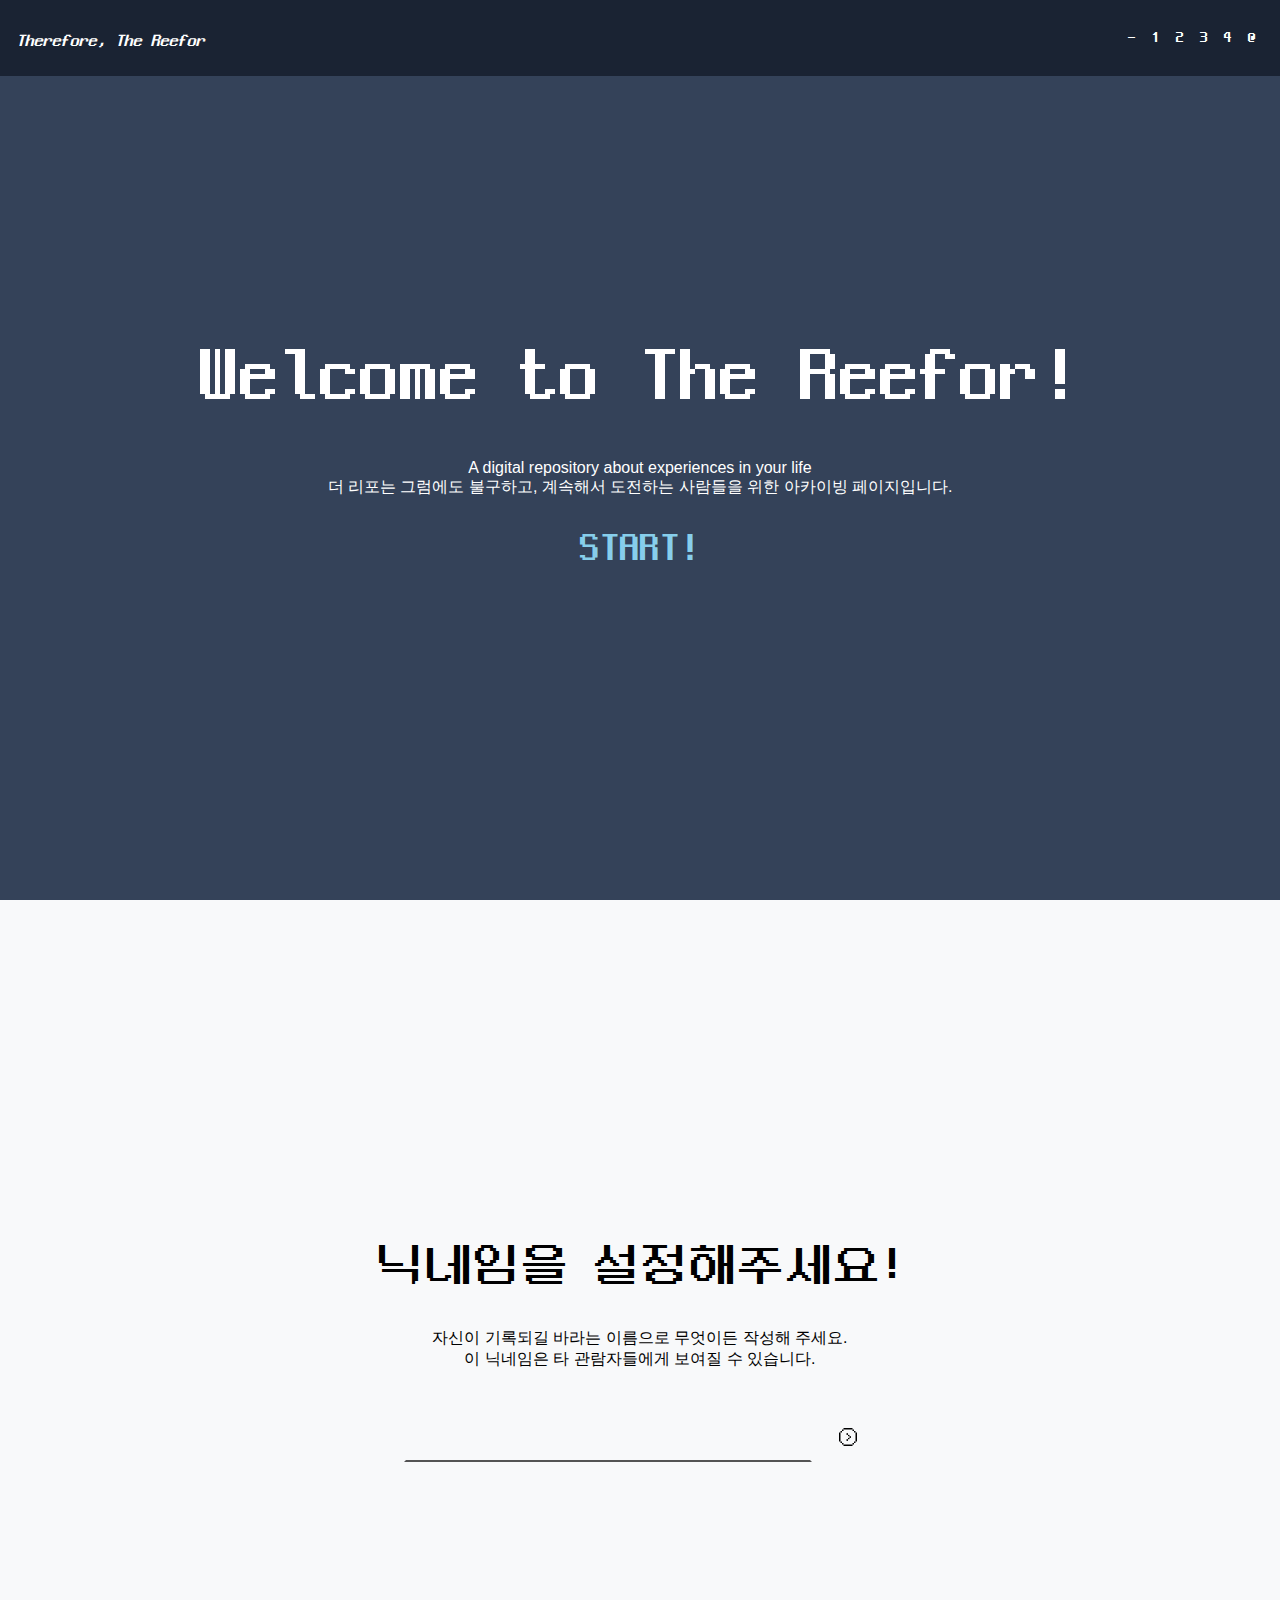
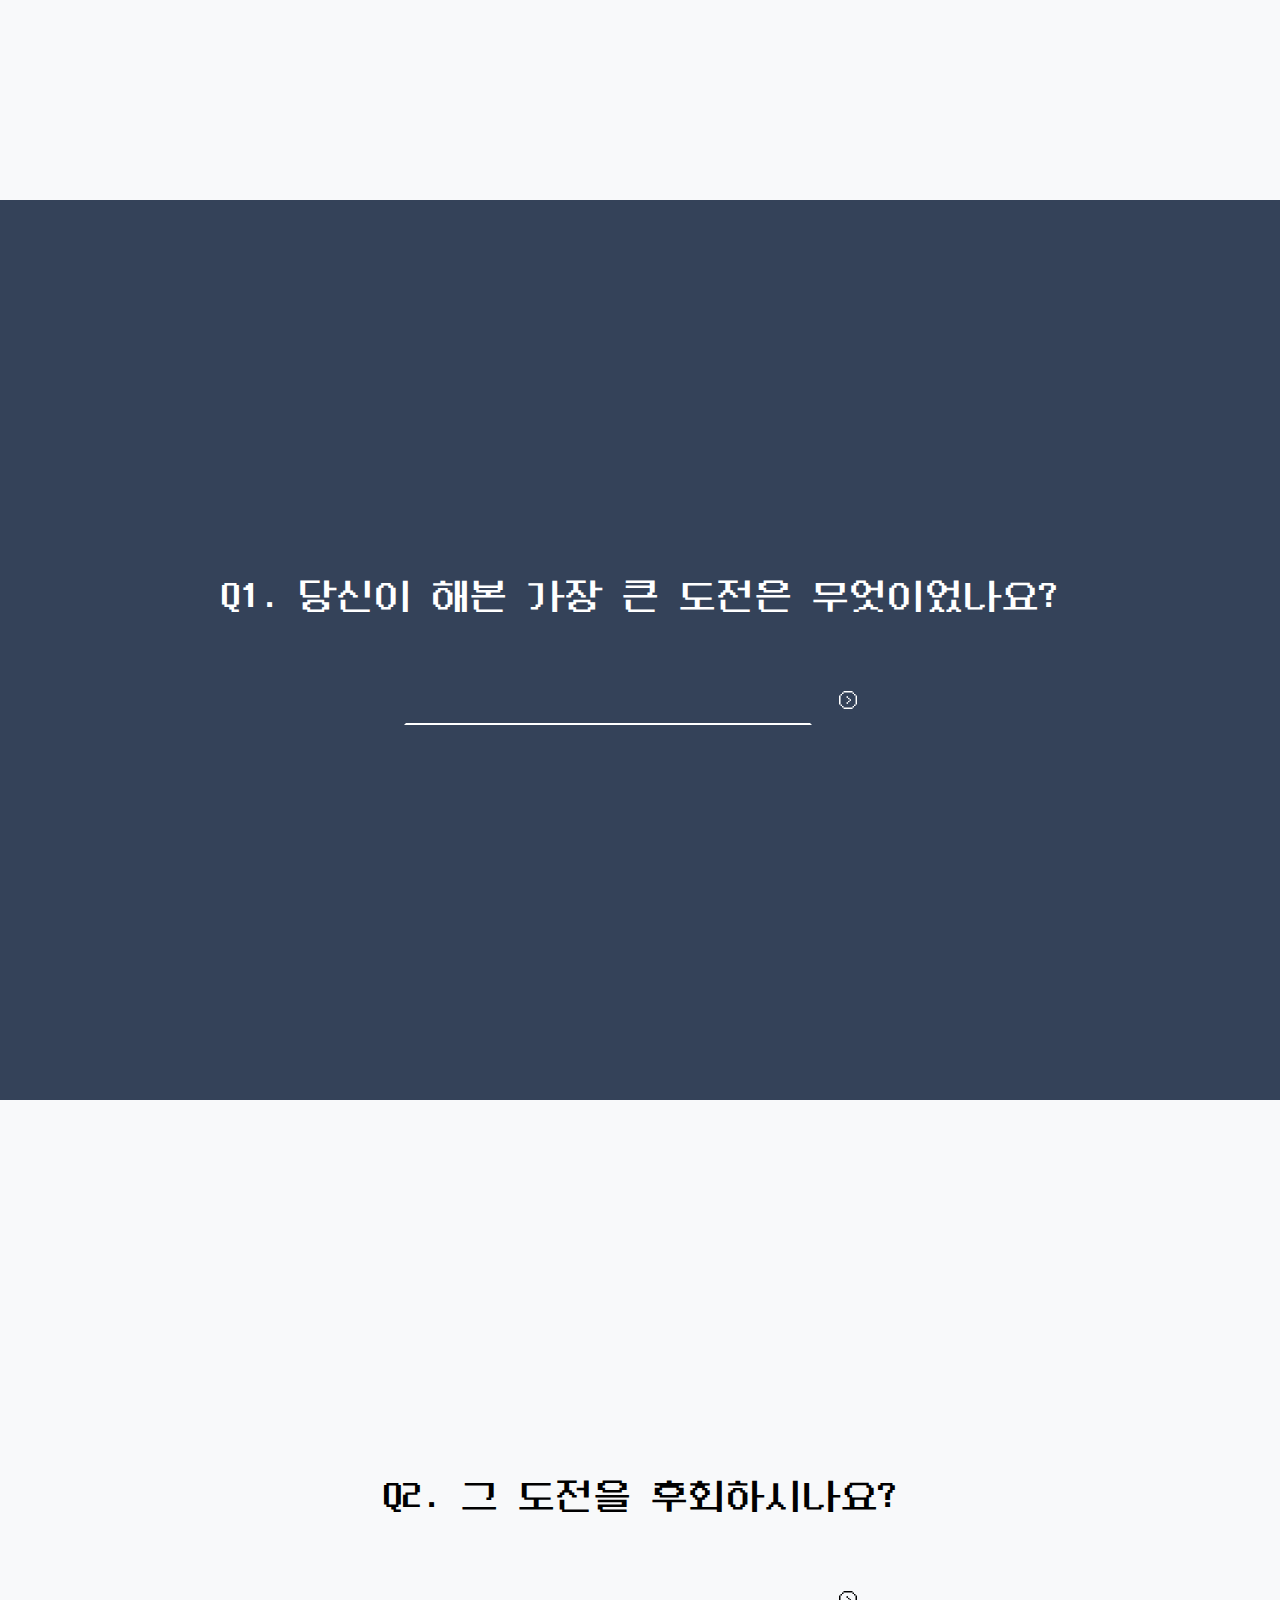
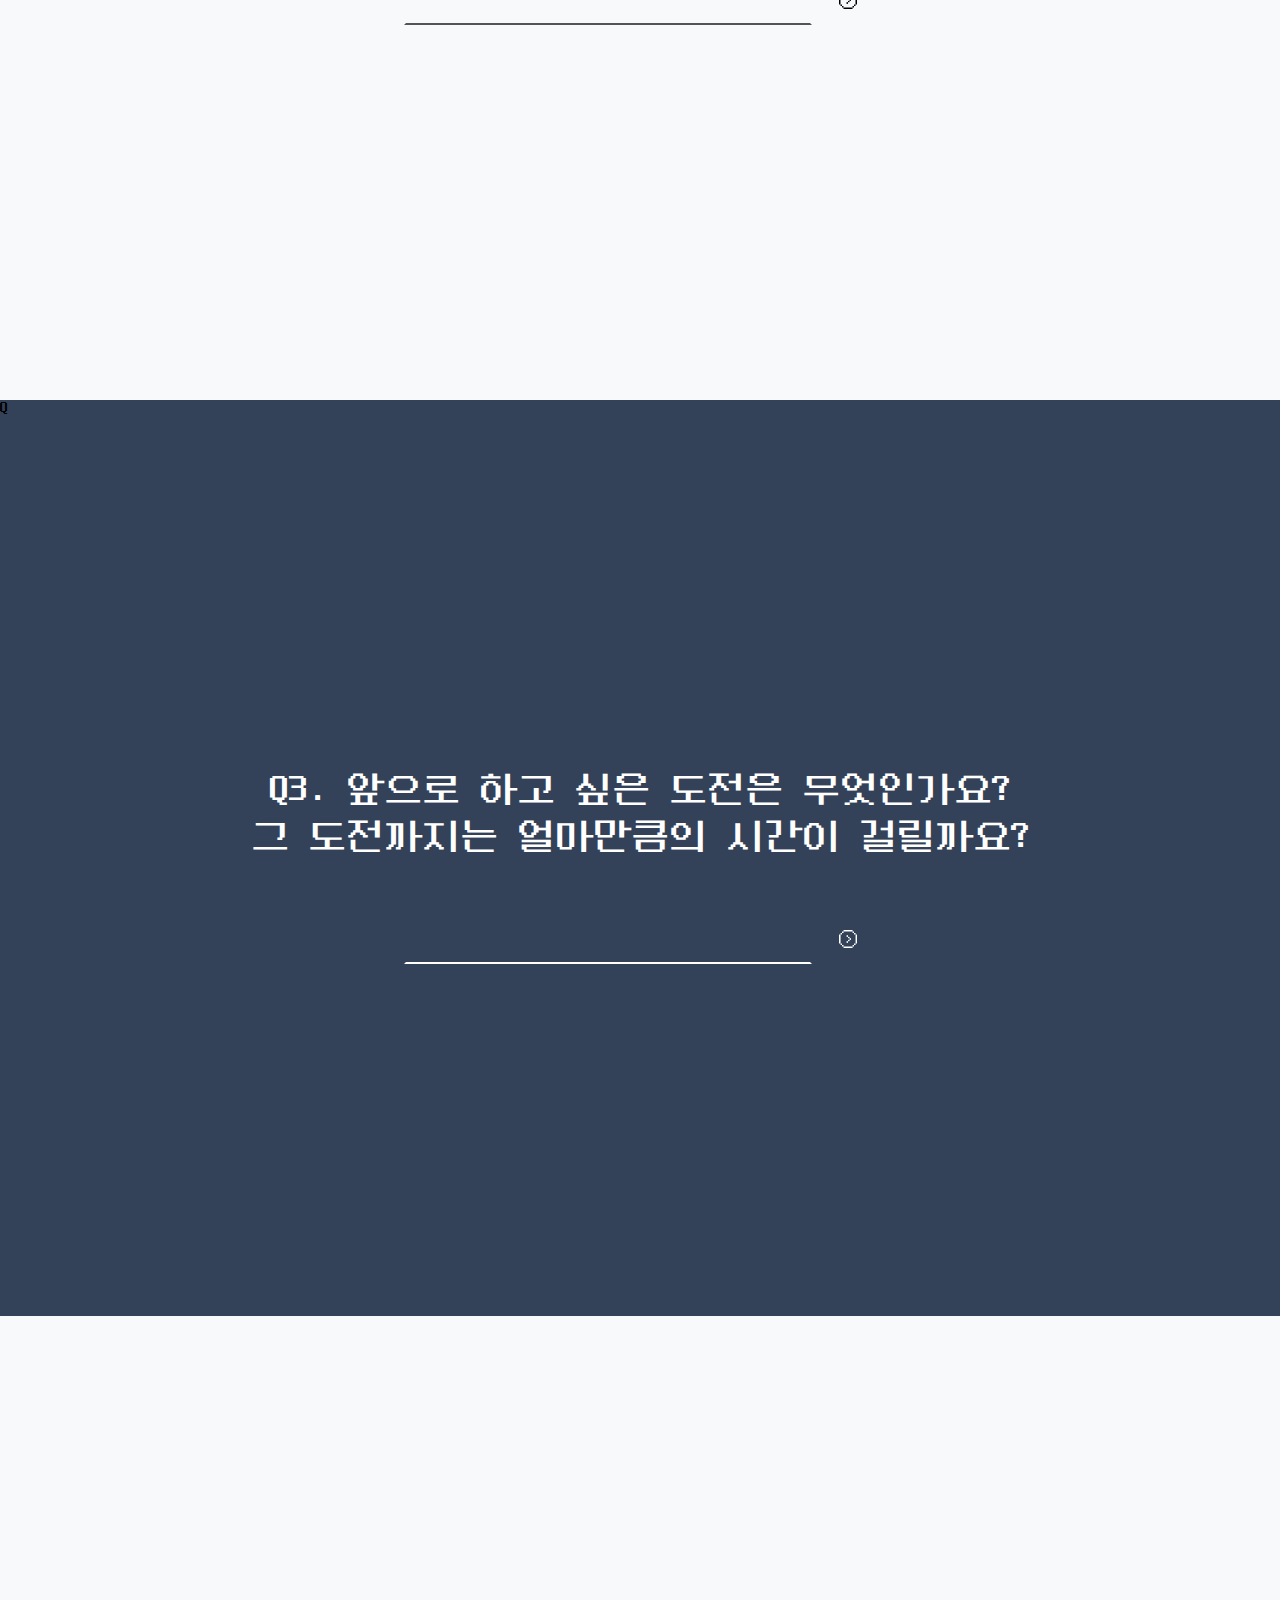
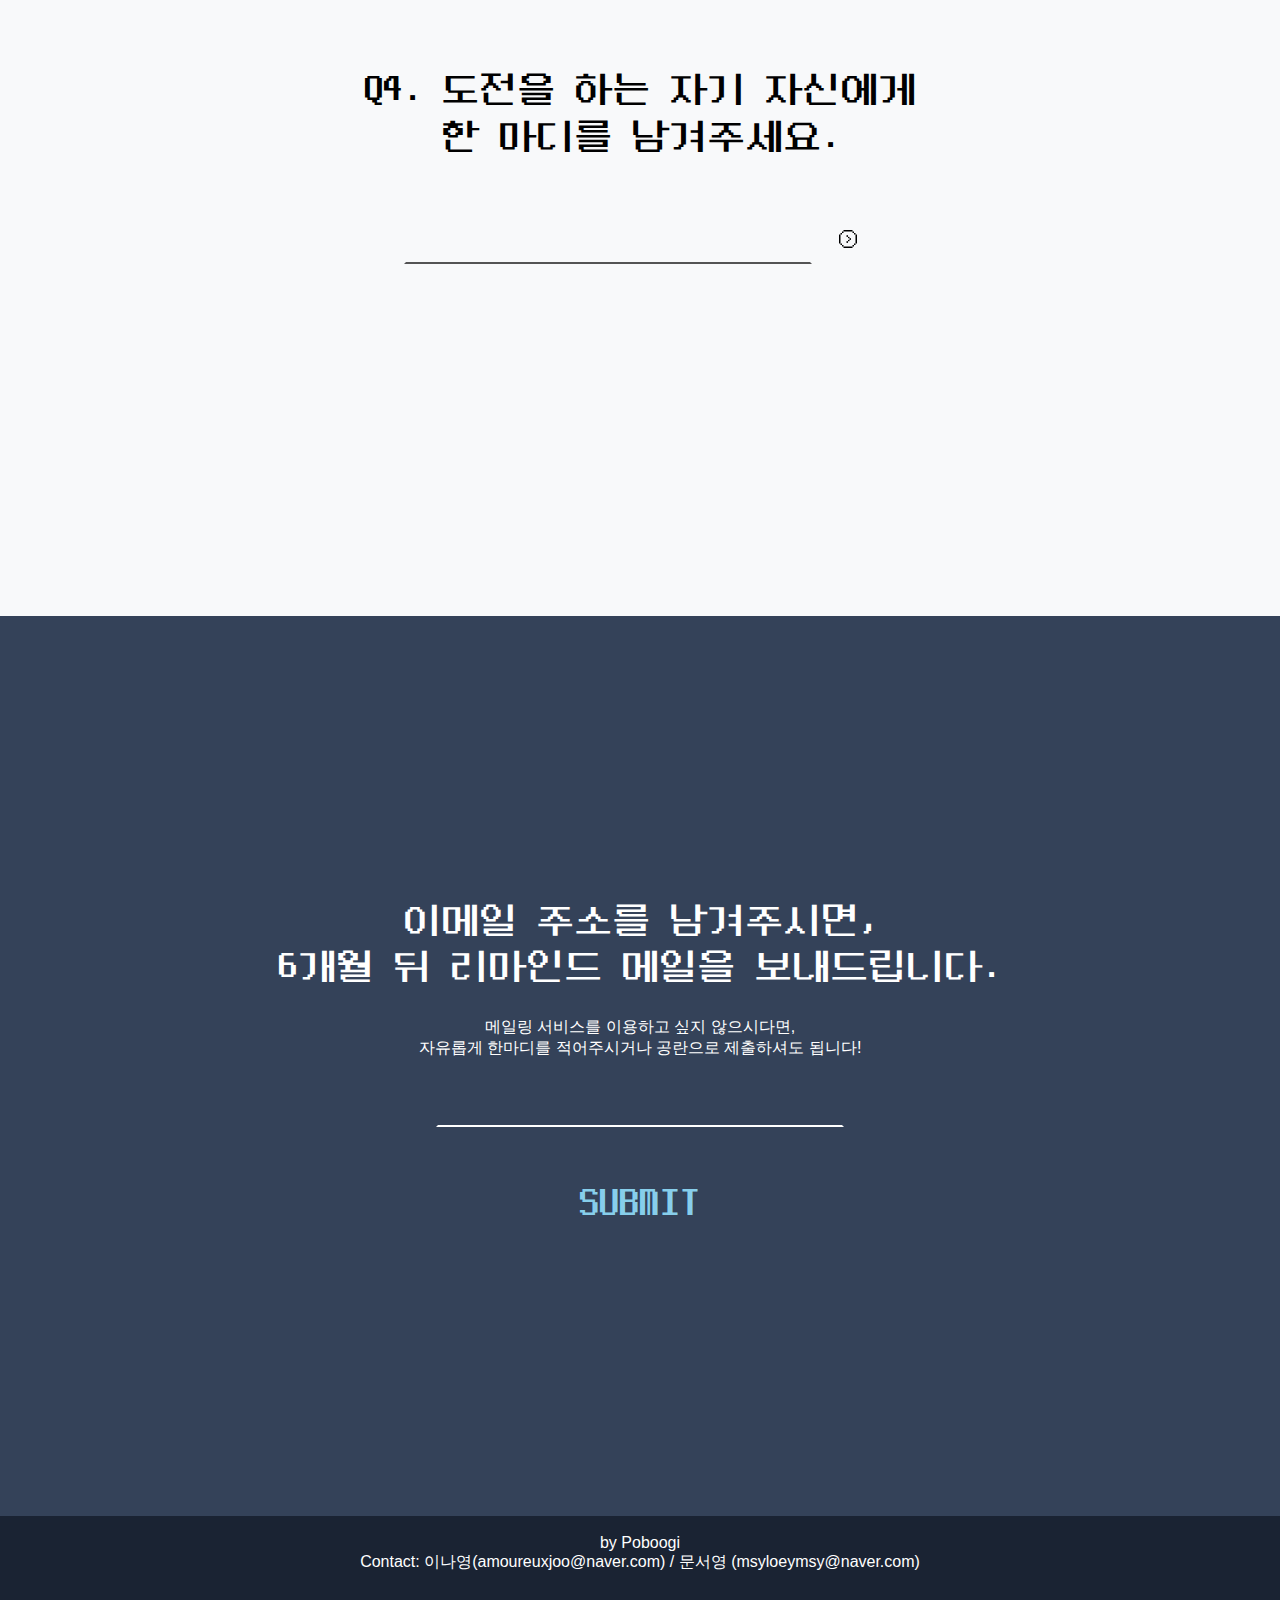
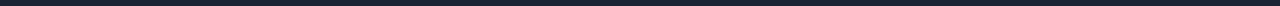
==== index.html @ 8a92fdee "Update index.html" ====
<!DOCTYPE html>
<html lang="ko">

    <!-- 웹페이지 기본 구조 -->

    <head>
        <meta charset="utf-8" /> <!-- 다국어 지원 -->
        <meta name="viewport" content="width=device-width, initial-scale=1, shrink-to-fit=no" /> <!-- 반응형 -->
        <title>The Reefor - ATC 2024</title> <!-- 페이지 제목 (브라우저 탭)-->
        <link rel="icon" type="image/x-icon" href="assets/favicon.ico" /> <!-- 아이콘 파일 (브라우저 팁) -->
        <link href="css/styles.css" rel="stylesheet" /> <!-- CSS 연결 -->
    </head>

    <!-- 웹페이지 기본 스타일 -->

    <style>
        @font-face {
            font-family: 'pixel';
            src: url(font/neodgm.ttf) format('truetype');
        }

        @font-face {
                font-family: 'pretendard';
                src: url('font/pretendard.ttf') format('truetype');
            }
    
            header .lead {
                font-family: 'pretendard', sans-serif;
                font-size: 1rem;
            }

        body {
            background-color: #344259; /* 배경색 */
            margin: 0; /* 기본 여백 */
            font-family: 'pixel'; /* 기본 폰트 */
        }

        /* 메인 페이지 헤더 */

        header {
            height: 80vh; /* 헤더 높이를 뷰포트의 높이와 일치시킴 */
            display: flex; /* 헤더 내 콘텐츠 중앙 정렬 */
            align-items: center; /* 헤더 내 콘텐츠 세로 중앙 정렬 */
            justify-content: center; /* 헤더 내 콘텐츠 가로 중앙 정렬 */
            color: white; /* 텍스트 색상 */
            text-align: center; /* 텍스트 중앙 정렬 */
        }

        /* 메인 페이지 섹션 */

        section {
            height: 100vh;
            display: flex;
            align-items: center;
            justify-content: center;
            color: black; /* 텍스트 색상 */
            text-align: center;
            font-family: pixel; /* 기본 폰트 */
        }
    </style>

    <!-- 네비게이션 바 -->

    <body id="page-top">
        <nav class="navbar navbar-dark fixed-top" id="mainNav">
            <div class="container">
                <a class="navbar-brand" href="#page-top" style="font-family: pixel; font-size: large;">Therefore, The Reefor</a>
                <ul class="navbar-nav">
                    <li class="nav-item"><a class="nav-link" href="#q0">-</a></li>
                    <li class="nav-item"><a class="nav-link" href="#q1">1</a></li>
                    <li class="nav-item"><a class="nav-link" href="#q2">2</a></li>
                    <li class="nav-item"><a class="nav-link" href="#q3">3</a></li>
                    <li class="nav-item"><a class="nav-link" href="#q4">4</a></li>
                    <li class="nav-item"><a class="nav-link" href="#q5">@</a></li>
                </ul>
            </div>
        </nav>
    </body>    

    <!-- 헤더 -->

    <header class="bg-dark text-white" style="height: 100vh;">
        <div class="text-center" style="width: 100%; padding: 0;">
            <h1 class="pixel-font mb-5">Welcome to The Reefor!</h1>
            <p class="pretendard-font mb-5">A digital repository about experiences in your life<br>더 리포는 그럼에도 불구하고, 계속해서 도전하는 사람들을 위한 아카이빙 페이지입니다.</p>
            <a class="btn btn-light mt-5 pixel-font" href="#q0" id="startBtn">START!</a>
        </div>
    </header>

    <!-- 닉네임 설정 -->

    <section class="bg-light" id="q0">
        <div class="container px-4">
            <div class="row gx-4 justify-content-center">
                <div class="col-lg-8">
                    <form onsubmit="checkNicknameInput(event)">
                        <h2 class="pixel-font mb-5">닉네임을 설정해주세요!</h2>
                        <p class="pretendard-font mb-5">자신이 기록되길 바라는 이름으로 무엇이든 작성해 주세요. <br>이 닉네임은 타 관람자들에게 보여질 수 있습니다. </p>
                        <input id="name" name="my-name" type="text" class="pretendard-font" required />
                        <button class="btn next-btn" style="margin-top: 15px;" id="q0btn">
                            <img src="assets/icons8-next.png" alt="Next" class="arrow-icon" style="filter: brightness(0) invert(0);">
                        </button>                                               
                    </form>
                </div>
            </div>
        </div>
    </section>

    <script>
        function smoothScrollTo(targetElement) {
            const targetPosition = targetElement.offsetTop;
            const startPosition = document.documentElement.scrollTop || document.body.scrollTop;
            const distance = targetPosition - startPosition;
            const duration = 500;  // 애니메이션 지속 시간
            const step = distance / (duration / 10);  // 한 번에 이동하는 거리

            let currentPosition = startPosition;
            const interval = setInterval(function() {
                currentPosition += step;
                document.documentElement.scrollTop = document.body.scrollTop = currentPosition;

                // 목표 위치에 도달하면 인터벌을 멈춥니다.
                if (Math.abs(currentPosition - targetPosition) < Math.abs(step)) {
                    clearInterval(interval);
                    document.documentElement.scrollTop = document.body.scrollTop = targetPosition;
                }
            }, 10); // 10ms마다 이동
        }

        // "START!" 버튼 클릭 시 부드러운 스크롤로 이동
        document.getElementById('startBtn').addEventListener('click', function(event) {
            event.preventDefault();  // 기본 동작 방지 (즉시 이동하지 않음)
            const targetElement = document.getElementById('q0');  // 이동할 대상 요소
            smoothScrollTo(targetElement);
        });
        
        function checkNicknameInput(event) {
            event.preventDefault(); // 기본 제출 방지
            const nameInput = document.getElementById("name").value;

            if (nameInput.trim() === "") {
                alert("닉네임을 입력해 주세요.");
                return false;
            }
            
            localStorage.setItem('q0answer', nameInput);
                
            // #q1 섹션으로 스크롤 이동
            document.querySelector('q0btn').addEventListener('click', function(event) {
                event.preventDefault();  // 기본 동작 방지 (즉시 이동하지 않음)
                const targetElement = document.getElementById('q1');  // 이동할 대상 요소
                smoothScrollTo(targetElement);
            });
        }
    </script>

    <!-- Q1 -->

    <section class="bg-dark" id="q1">
        <div class="container px-4">
            <div class="row gx-4 justify-content-center">
                <div class="col-lg-8">
                    <form onsubmit="checkQuestion1Input(event)">
                        <h2 class="question-text-white">Q1. 당신이 해본 가장 큰 도전은 무엇이었나요?</h2>
                        <input id="input1" name="my-input1" type="text" class="pretendard-font" required />
                        <button class="btn next-btn" style="margin-top: 50px;" id="q1btn">
                            <img src="assets/icons8-next.png" alt="Next" class="arrow-icon">
                        </button>                                               
                    </form>
                </div>
            </div>
        </div>
    </section>

    <script>
        function checkQuestion1Input(event) {
            event.preventDefault(); // 기본 제출 방지
            const answer1 = document.getElementById("input1").value;

            if (answer1.trim() === "") {
                alert("입력란을 채워주세요.");
                return false;
            }

            localStorage.setItem('q1answer', answer1);
                
            // #q2 섹션으로 스크롤 이동
            document.querySelector('q1btn').addEventListener('click', function(event) {
                event.preventDefault();  // 기본 동작 방지 (즉시 이동하지 않음)
                const targetElement = document.getElementById('q2');  // 이동할 대상 요소
                smoothScrollTo(targetElement);
            });
        }
    </script>

    <!-- Q2 -->

    <section class="bg-light" id="q2">
        <div class="container px-4">
            <div class="row gx-4 justify-content-center">
                <div class="col-lg-8">
                    <form onsubmit="checkQuestion2Input(event)">
                        <h2 class="question-text-black">Q2. 그 도전을 후회하시나요?</h2>
                        <input id="input2" name="my-input2" type="text" class="pretendard-font" required />
                        <button class="btn next-btn" style="margin-top: 50px;" id="q2btn">
                            <img src="assets/icons8-next.png" alt="Next" class="arrow-icon" style="filter: brightness(0) invert(0);">
                        </button>                                               
                    </form>
                </div>
            </div>
        </div>
    </section>

    <script>
        function checkQuestion2Input(event) {
            event.preventDefault(); // 기본 제출 방지
            const answer2 = document.getElementById("input2").value;

            if (answer2.trim() === "") {
                alert("입력란을 채워주세요.");
                return false;
            }

            localStorage.setItem('q2answer', answer2);
                
            // #q3 섹션으로 스크롤 이동
            document.querySelector('q2btn').addEventListener('click', function(event) {
                event.preventDefault();  // 기본 동작 방지 (즉시 이동하지 않음)
                const targetElement = document.getElementById('q3');  // 이동할 대상 요소
                smoothScrollTo(targetElement);
            });

        }
    </script>

    <!-- Q3 -->
Q
    <section class="bg-dark" id="q3">
        <div class="container px-4">
            <div class="row gx-4 justify-content-center">
                <div class="col-lg-8">
                    <form onsubmit="checkQuestion3Input(event)">
                        <h2 class="question-text-white">Q3. 앞으로 하고 싶은 도전은 무엇인가요? <br>그 도전까지는 얼마만큼의 시간이 걸릴까요?</h2>
                        <input id="input3" name="my-input3" type="text" class="pretendard-font" required />
                        <button class="btn next-btn" style="margin-top: 50px;" id="q3btn">
                            <img src="assets/icons8-next.png" alt="Next" class="arrow-icon">
                        </button>                                               
                    </form>
                </div>
            </div>
        </div>
    </section>

    <script>
        function checkQuestion3Input(event) {
            event.preventDefault(); // 기본 제출 방지
            const answer3 = document.getElementById("input3").value;

            if (answer3.trim() === "") {
                alert("입력란을 채워주세요.");
                return false;
            }

            localStorage.setItem('q3answer', answer3);
                
            // #q4 섹션으로 스크롤 이동
            document.querySelector('q3btn').addEventListener('click', function(event) {
                event.preventDefault();  // 기본 동작 방지 (즉시 이동하지 않음)
                const targetElement = document.getElementById('q4');  // 이동할 대상 요소
                smoothScrollTo(targetElement);
            });

        }
    </script>

    <!-- Q4 -->

    <section class="bg-light" id="q4">
        <div class="container px-4">
            <div class="row gx-4 justify-content-center">
                <div class="col-lg-8">
                    <form onsubmit="checkQuestion4Input(event)">
                        <h2 class="question-text-black">Q4. 도전을 하는 자기 자신에게 <br>한 마디를 남겨주세요.</h2>
                        <input id="input4" name="my-input4" type="text" class="pretendard-font" required />
                        <button class="btn next-btn" style="margin-top: 50px;" id="q4btn">
                            <img src="assets/icons8-next.png" alt="Next" class="arrow-icon" style="filter: brightness(0) invert(0);">
                        </button>                                               
                    </form>
                </div>
            </div>
        </div>
    </section>

    <script>
        function checkQuestion4Input(event) {
            event.preventDefault(); // 기본 제출 방지
            const answer4 = document.getElementById("input4").value;

            if (answer4.trim() === "") {
                alert("입력란을 채워주세요.");
                return false;
            }

            localStorage.setItem('q4answer', answer4);
                
            // #q5 섹션으로 스크롤 이동
            document.querySelector('q4btn').addEventListener('click', function(event) {
                event.preventDefault();  // 기본 동작 방지 (즉시 이동하지 않음)
                const targetElement = document.getElementById('q5');  // 이동할 대상 요소
                smoothScrollTo(targetElement);
            });

        }
    </script>

    <!-- Q5 -->

    <section class="bg-dark" id="q5">
        <div class="container px-4">
            <div class="row gx-4 justify-content-center">
                <div class="col-lg-8">
                    <form onsubmit="checkQuestion5Input(event)">
                        <h2 class="question-text-white">이메일 주소를 남겨주시면, <br>6개월 뒤 리마인드 메일을 보내드립니다.</h2>
                        <p class="pretendard-font mb-5 text-white"><br>메일링 서비스를 이용하고 싶지 않으시다면,<br>자유롭게 한마디를 적어주시거나 공란으로 제출하셔도 됩니다!</p>
                        <input id="input5" name="my-input5" type="text" class="pretendard-font"/>
                        <br>
                        <button class="btn next-btn" style="margin-top: 50px;">
                            <a class="btn btn-light mt-5 pixel-font" alt="Next">SUBMIT</a>
                        </button>
                    </form>
                </div>
            </div>
        </div>
    </section>

    <script>
        function checkQuestion5Input(event) {
            event.preventDefault(); // 기본 제출 방지
            const email = document.getElementById("input5").value.trim(); // 입력값 가져오기
    
            // 이메일이 비어 있으면 '미입력'으로 처리
            const emailToStore = email === "" ? "미입력" : email;
    
            // 이메일을 저장
            localStorage.setItem('q5answer', emailToStore);
            
            // 기존의 답변들을 불러오고 새로운 답변을 추가합니다.
            const answers = {
                nameInput: localStorage.getItem('q0answer'), // 닉네임 설정에서 저장된 값 가져오기
                answer1: localStorage.getItem('q1answer'), // Q1 답변
                answer2: localStorage.getItem('q2answer'), // Q2 답변
                answer3: localStorage.getItem('q3answer'), // Q3 답변
                answer4: localStorage.getItem('q4answer'), // Q4 답변
                email: emailToStore // 이메일 필드는 처리된 값을 사용
            };
    
            // 기존의 답변들을 저장
            let allAnswers = JSON.parse(localStorage.getItem("allAnswers")) || [];
            allAnswers.push(answers);
    
            // 다시 localStorage에 저장
            localStorage.setItem("allAnswers", JSON.stringify(allAnswers));
    
            // 저장 후 확인 메시지
            alert("답변이 저장되었습니다!");
    
            // 다른 페이지로 리디렉션
            window.location.href = "mention.html";
        }
    </script>      
        
    <!-- Footer-->
    <footer class="box" id="footer">
        <p class="text-white">by Poboogi <br>Contact: 이나영(amoureuxjoo@naver.com) / 문서영 (msyloeymsy@naver.com)</p>
    </footer>
    
</html>
---- css/styles.css ----
@charset "UTF-8";

@font-face {
  font-family: 'pixel';
  src: url(font/neodgm.ttf) format('woff');
}

.pixel-font {
  font-family: 'pixel', sans-serif; /* Pixel 폰트 적용 */
}

@font-face {
  font-family: 'pretendard';
  src: url('fonts/pretendard.ttf') format('truetype');
}

.pretendard-font {
  font-family: 'pretendard', sans-serif; /* Pretendard 폰트 적용 */
}

html{
  scroll-behavior: smooth;
}

body {
  background-color: #344259; /* 배경색 */
  margin: 0; /* 기본 여백 */
  font-family: 'pixel'; /* 기본 폰트 */
}

header {
  background-color: #1a2333; /* 헤더 배경색 */
  color: white; /* 텍스트 색상 */
  height: 100vh; /* 헤더 높이를 뷰포트의 높이와 일치시킴 */
  display: flex; /* 플렉스 박스 설정 */
  align-items: center; /* 콘텐츠를 수직 중앙 정렬 */
  justify-content: center; /* 콘텐츠를 가로 중앙 정렬 */
  text-align: center; /* 텍스트 중앙 정렬 */
}

header .container {
  max-width: none; /* 최대 너비 제한 제거 */
  width: 100%; /* 너비를 100%로 설정 */
  padding: 0; /* 패딩 제거 */
  margin: 0; /* 여백 제거 */
}

.container {
  --bs-gutter-x: 1rem;
  width: 100%;
  padding-right: calc(var(--bs-gutter-x) * 0.5);
  padding-left: calc(var(--bs-gutter-x) * 0.5);
}

section {
  height: 100vh; /* 화면 전체 높이 설정 */
  display: flex; /* 플렉스 박스 설정 */
  align-items: center; /* 수직 중앙 정렬 */
  justify-content: center; /* 가로 중앙 정렬 */
  padding: 0 20px; /* 좌우 패딩 설정 (원하는 대로 조정 가능) */
}

/* 백그라운드 설정 */

.bg-light {
  --bs-bg-opacity: 1;
  background-color: rgba(var(--bs-light-rgb), var(--bs-bg-opacity)) !important;
}

.bg-dark {
  background-color: #344259 !important;
}

/* 네비게이션 바 */

.nav-link {
  display: flex;
  padding: var(--bs-nav-link-padding-y) var(--bs-nav-link-padding-x);
  font-size: var(--bs-nav-link-font-size);
  font-weight: var(--bs-nav-link-font-weight);
  color: var(--bs-nav-link-color);
  text-decoration: none;
  transition: color 0.3s ease-in-out, background-color 0.15s ease-in-out, border-color 0.15s ease-in-out;
}

.nav-link:hover, .nav-link:focus {
  color: rgb(167, 167, 167);
}

.navbar {
  --bs-navbar-padding-x: 0.5rem;
  --bs-navbar-padding-y: 0.495rem;
  position: relative;
  display: flex;
  justify-content: space-between;
  padding: var(--bs-navbar-padding-y) var(--bs-navbar-padding-x);
  height: 60px;
}

.navbar > .container {
  display: flex;
  flex-wrap: inherit;
  align-items: center;
  justify-content: space-between;
}

.navbar-brand {
  font-family: 'Pretendard', sans-serif; /* Pretendard 폰트 적용 */
  font-style: italic; /* 기울임 적용 */
  color: white;
  text-decoration: none;
  margin-left: 0;
  margin-top: 8px;
}

.navbar-brand:hover, .navbar-brand:focus {
  color: rgb(167, 167, 167);
}

.navbar-nav {
  --bs-nav-link-padding-x: 0.5rem;
  --bs-nav-link-padding-y: 0.5rem;
  display: flex;
  flex-direction: row;
  margin-bottom: 0;
  list-style: none;
}

.navbar-dark {
  background-color: #1a2333;
}

.navbar-dark .nav-link {
  color: white;
}

.navbar-dark .nav-link:hover {
  color: rgba(167, 167, 167);
}

.fixed-top {
  position: fixed;
  top: 0;
  right: 0;
  left: 0;
  z-index: 1030;
}

/* 텍스트 */

.text-white {
  --bs-text-opacity: 1;
  color: white !important;
}

p {
  font-family: 'pretendard', sans-serif;
  margin-top: 0;
  margin-bottom: 1rem;
}

h6, .h6, h5, .h5, h4, .h4, h3, .h3, h2, .h2, h1, .h1 {
  margin-top: 0;
  margin-bottom: 0.5rem;
  font-weight: 500;
  line-height: 1.2;
}

header h1 {
  font-size: 5rem;
}

h2.pixel-font {
  font-size: 5rem;
}

h3.pixel-font {
  font-size: 5rem;
}

.question-text-white {
  color: #ffffff;
  font-size: 2.4rem;
}

.question-text-black {
  color: #000000;
  font-size: 2.4rem;
}


/* 버튼 스타일 */

.btn {
  background-color: transparent; /* 배경색을 투명으로 설정 */
  border: none; /* 테두리도 제거 */
  --bs-btn-padding-x: 1rem; /* 좌우 패딩을 늘려 버튼 너비 확장 */
  --bs-btn-padding-y: 1rem; /* 상하 패딩을 늘려 버튼 높이 확장 */
}

.btn-light {
  background-color: transparent; /* 배경색을 투명하게 설정 */
  color: #87CEEB; /* 하늘색으로 설정 */
  text-decoration: none; /* 밑줄 제거 */
  border: none; /* 기본 테두리 제거 */
  padding: 2rem 2rem; /* 버튼 패딩 조정 (위 아래 1rem, 좌우 2rem) */
  font-size: 2.5rem; /* 폰트 크기 조정 (필요에 따라 조정 가능) */
}

.btn-light:hover, .btn-light:focus {
  color: rgb(167, 167, 167); /* 호버 시 색상을 좀 더 어두운 하늘색으로 변경 (선택 사항) */
}

button {
  padding: 5px 10px; /* Reduce padding for smaller buttons */
  font-size: 1.2rem; /* Decrease font size */
  cursor: pointer;
}

:root {
  --bs-primary-rgb: 13, 110, 253;
  --bs-secondary-rgb: 108, 117, 125;
  --bs-success-rgb: 25, 135, 84;
  --bs-info-rgb: 13, 202, 240;
  --bs-warning-rgb: 255, 193, 7;
  --bs-danger-rgb: 220, 53, 69;
  --bs-light-rgb: 248, 249, 250;
  --bs-dark-rgb: 33, 37, 41;
  --bs-black-rgb: 0, 0, 0;
}

:root {
    scroll-behavior: smooth;
  }

/* margin */

.mb-4 {
  margin-bottom: 1.5rem !important;
}

.mb-5 {
  margin-bottom: 2rem !important;
}

.mb-6 {
  margin-bottom: 150px !important;
}


/* 여기부터 확인 필요 */ 
hr {
  margin: 1rem 0;
  color: inherit;
  border: 0;
  border-top: 1px solid;
  opacity: 0.25;
}

h4, .h4 {
  font-size: calc(1.275rem + 0.3vw);
}
@media (min-width: 1200px) {
  h4, .h4 {
    font-size: 1.5rem;
  }
}

h5, .h5 {
  font-size: 1.25rem;
}

h6, .h6 {
  font-size: 1rem;
}

#q0 h2 {
  margin-bottom: 1rem; /* 원하는 크기로 조정 */
  font-size: 3rem; /* 텍스트 크기 조정 */
}

#q0 .lead {
  margin-bottom: 3rem; /* 원하는 간격 크기로 조정 */
}

/* 전체 화면 중앙 정렬을 위한 컨테이너 설정 */
#q0 .container {
  display: flex;
  justify-content: center;  /* 수평 가운데 정렬 */
  align-items: center;      /* 수직 가운데 정렬 */
  height: 100vh;            /* 화면 높이와 일치하도록 설정 */
}

input {
  text-align: center; /* 텍스트를 중앙 정렬 */
  background: transparent;
  height: 30px;
  border-color: transparent;
  width: 400px;
}

#name{
  border-bottom-color: #000000;
}

#input1{
  border-bottom-color: #ffffff;
  color: #ffffff;
}

#input2{
  border-bottom-color: #000000
}

#input3{
  border-bottom-color: #ffffff;
  color: #ffffff;
}

#input4{
  border-bottom-color: #000000;
}

#input5{
  border-bottom-color: #ffffff;
  color: #ffffff;
}

/* 입력창 크기와 정렬 */
.input-group {
  display: flex;
  align-items: center;
  gap: 0.5rem;
}

.form-control {
  flex-basis: 250px; /* 입력창의 너비를 조정 */
  max-width: 100%;
  text-align: center; /* 텍스트 가운데 정렬 */
}

.next-btn {
  padding: 0.5rem 1rem;
}

.arrow-icon {
  width: 24px; /* 아이콘의 너비 조정 */
  height: 24px; /* 아이콘의 높이 조정 */
}

.question-text {
  color: #ffffff; /* 텍스트 색상을 하얀색으로 변경 */
  font-size: 2.4rem;
}

.answer-input {
  margin-top: 4rem; /* 질문과 입력창 사이의 간격 조정 */
  width: 80%;
}

.btn {
  margin-top: 20px; /* 버튼과 입력창 간격 */
}

abbr[title] {
  -webkit-text-decoration: underline dotted;
          text-decoration: underline dotted;
  cursor: help;
  -webkit-text-decoration-skip-ink: none;
          text-decoration-skip-ink: none;
}

address {
  margin-bottom: 1rem;
  font-style: normal;
  line-height: inherit;
}

ol,
ul {
  padding-left: 2rem;
}

ol,
ul,
dl {
  margin-top: 0;
  margin-bottom: 1rem;
}

ol ol,
ul ul,
ol ul,
ul ol {
  margin-bottom: 0;
}

dt {
  font-weight: 700;
}

dd {
  margin-bottom: 0.5rem;
  margin-left: 0;
}

blockquote {
  margin: 0 0 1rem;
}

b,
strong {
  font-weight: bolder;
}

small, .small {
  font-size: 0.875em;
}

mark, .mark {
  padding: 0.1875em;
  background-color: var(--bs-highlight-bg);
}

sub,
sup {
  position: relative;
  font-size: 0.75em;
  line-height: 0;
  vertical-align: baseline;
}

sub {
  bottom: -0.25em;
}

sup {
  top: -0.5em;
}

a {
  color: var(--bs-link-color);
  text-decoration: underline;
}
a:hover {
  color: var(--bs-link-hover-color);
}

a:not([href]):not([class]), a:not([href]):not([class]):hover {
  color: inherit;
  text-decoration: none;
}

input,
button,
select,
optgroup,
textarea {
  margin: 0;
  font-family: inherit;
  font-size: inherit;
  line-height: inherit;
}

#footer{
  display: flex;
  text-align: center;
  align-items: center;
  justify-content: center;
  background-color: #1a2333;
  height: 90px;
}
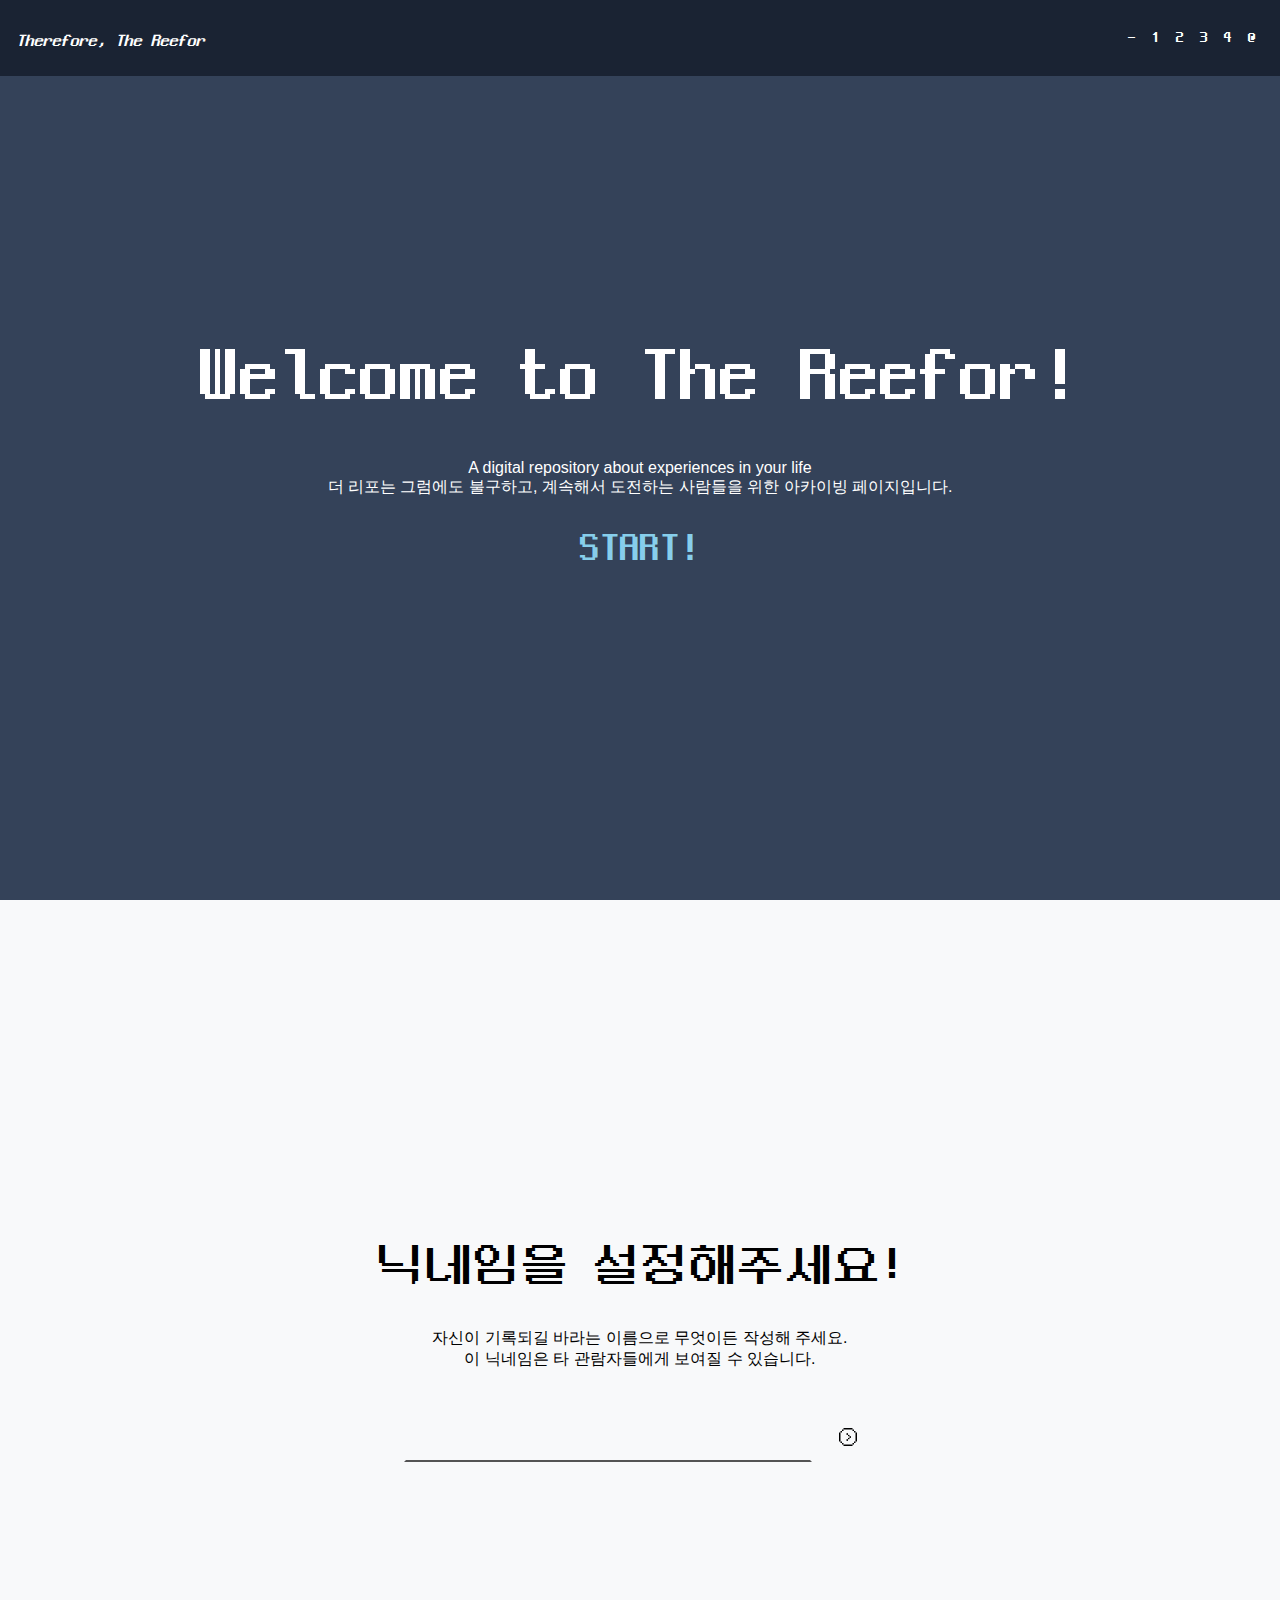
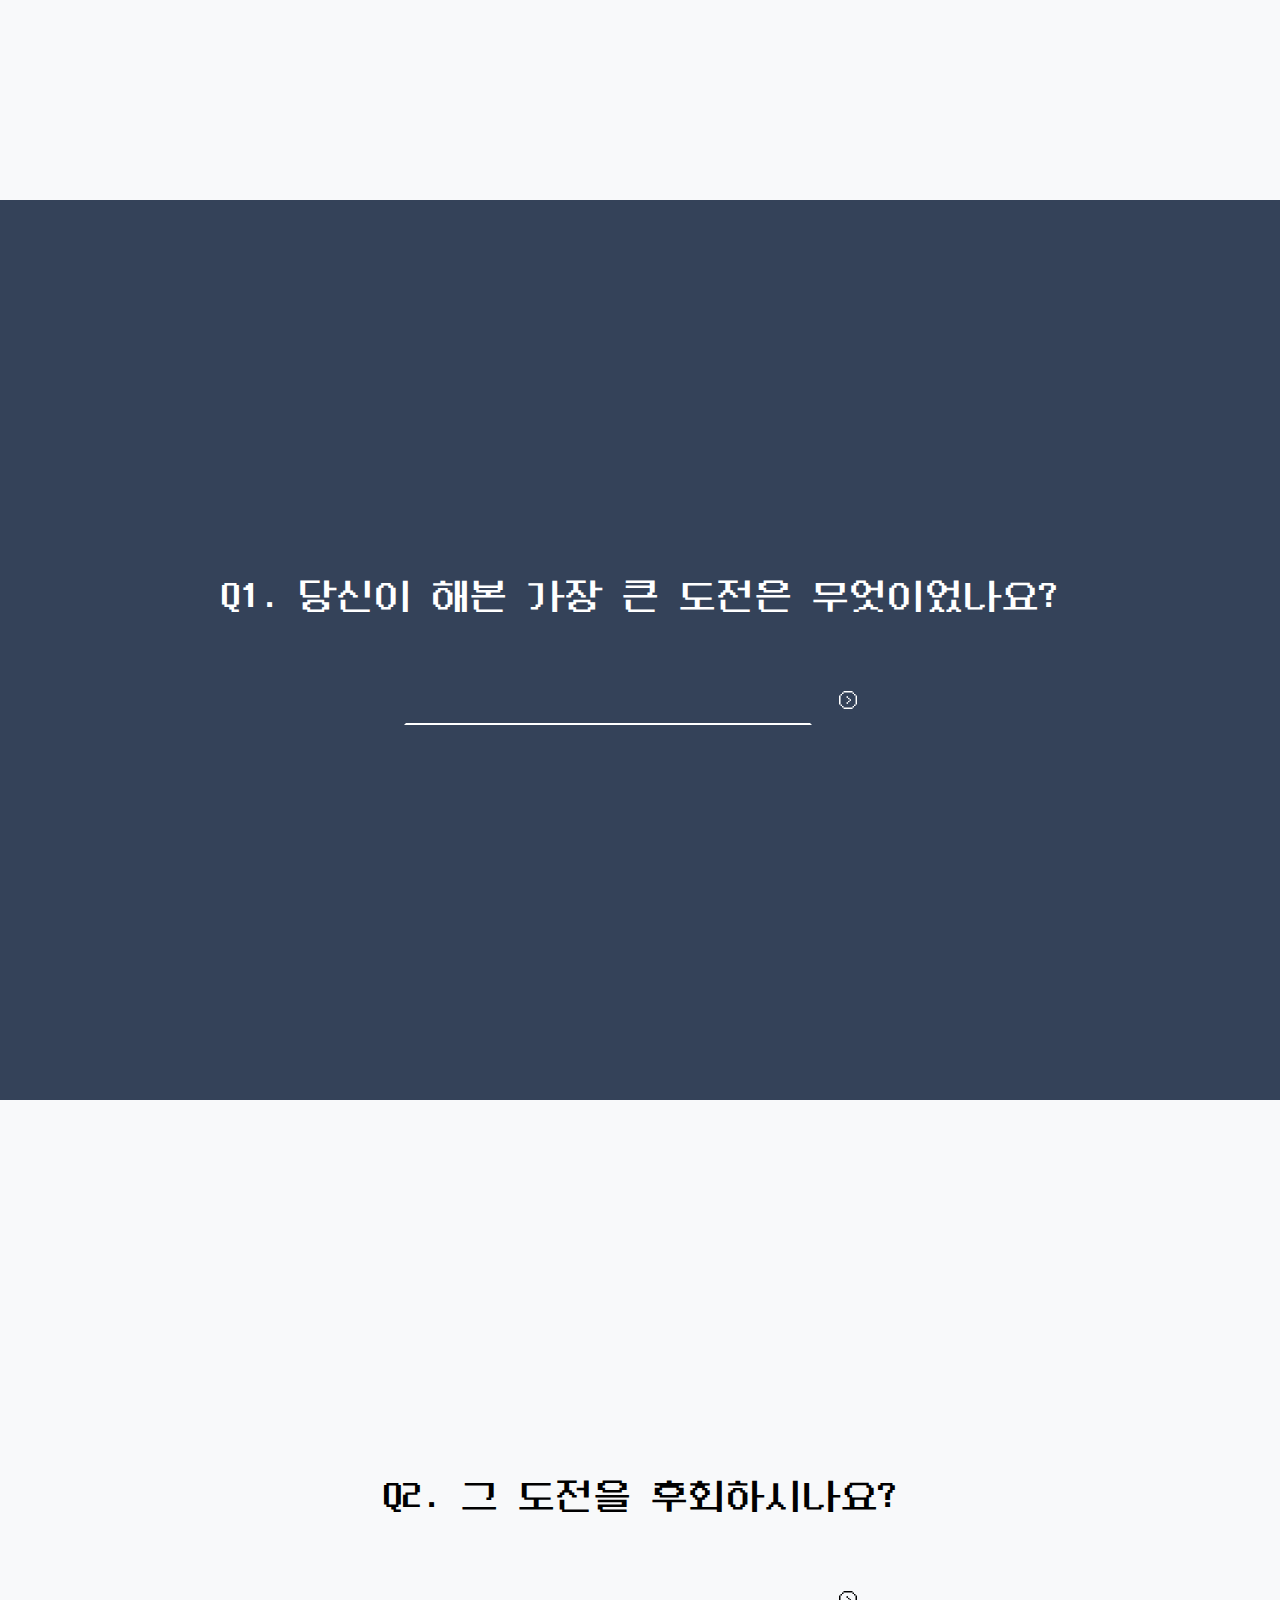
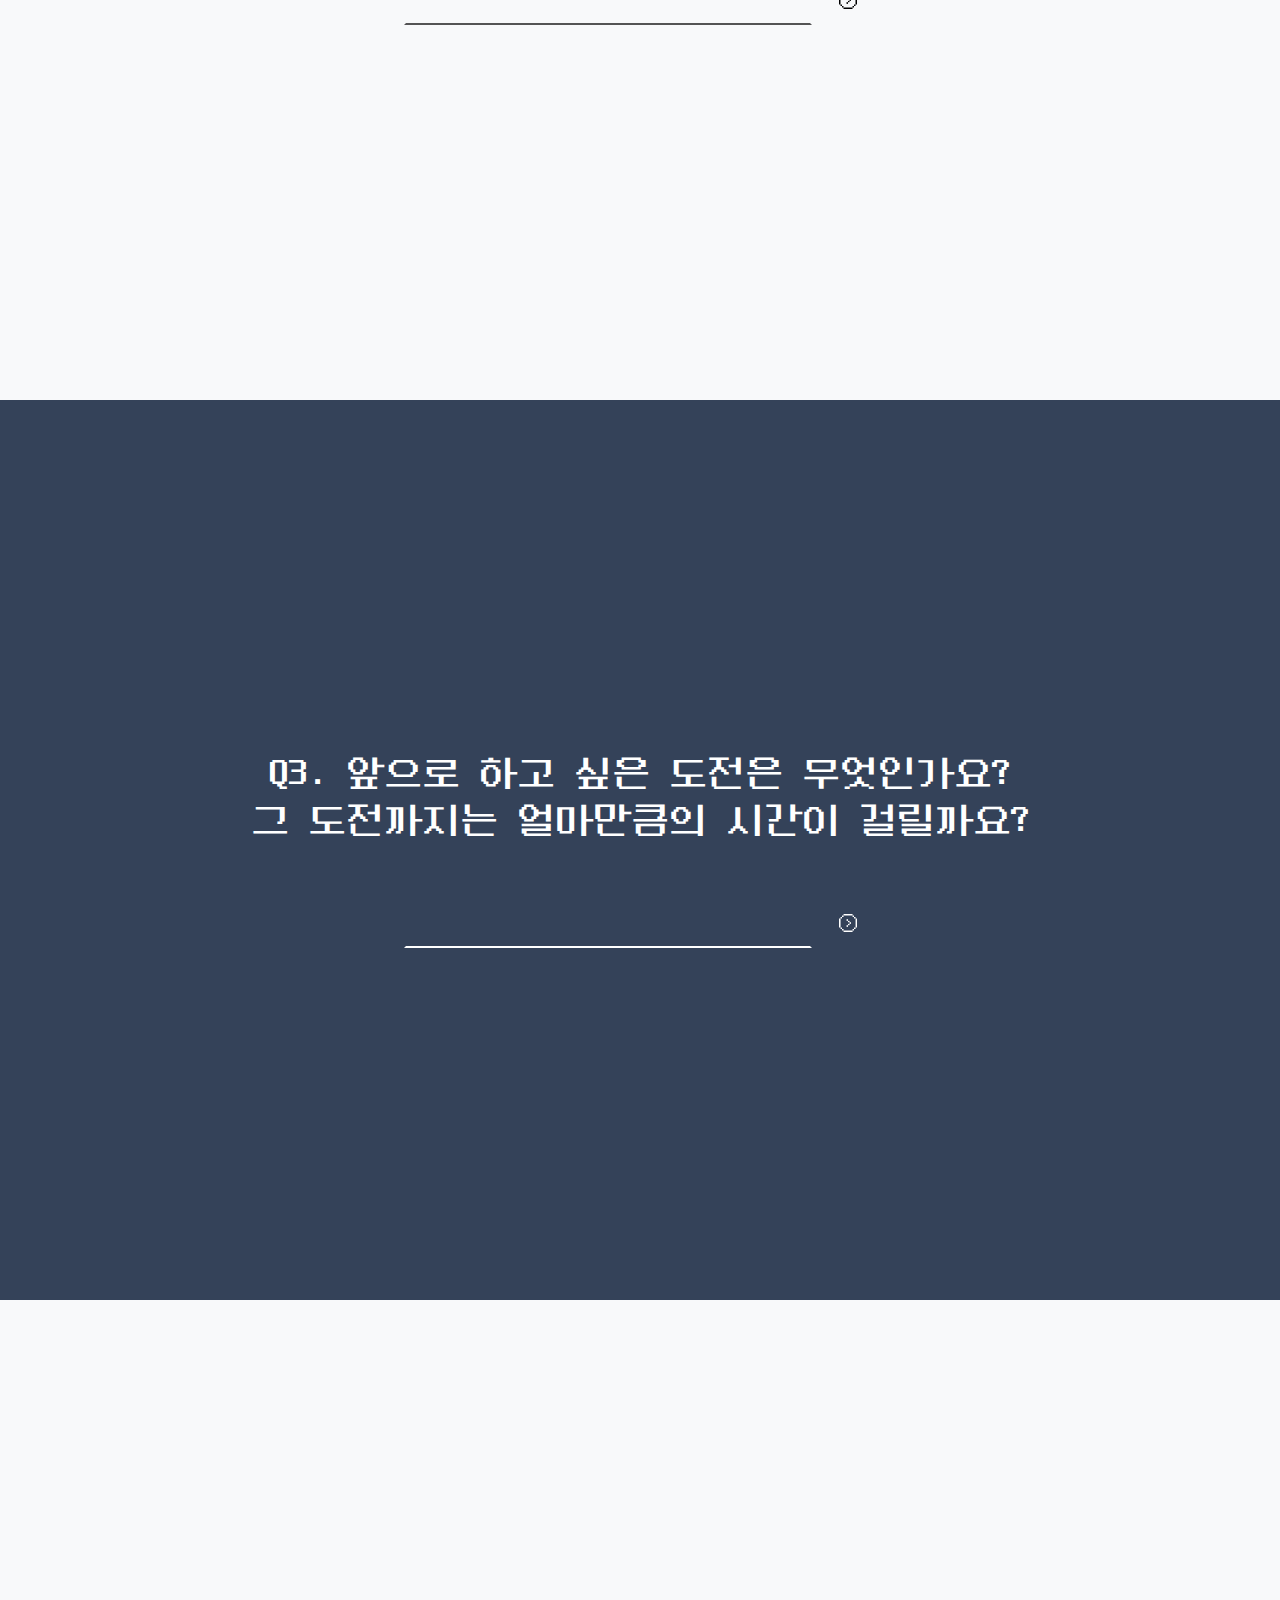
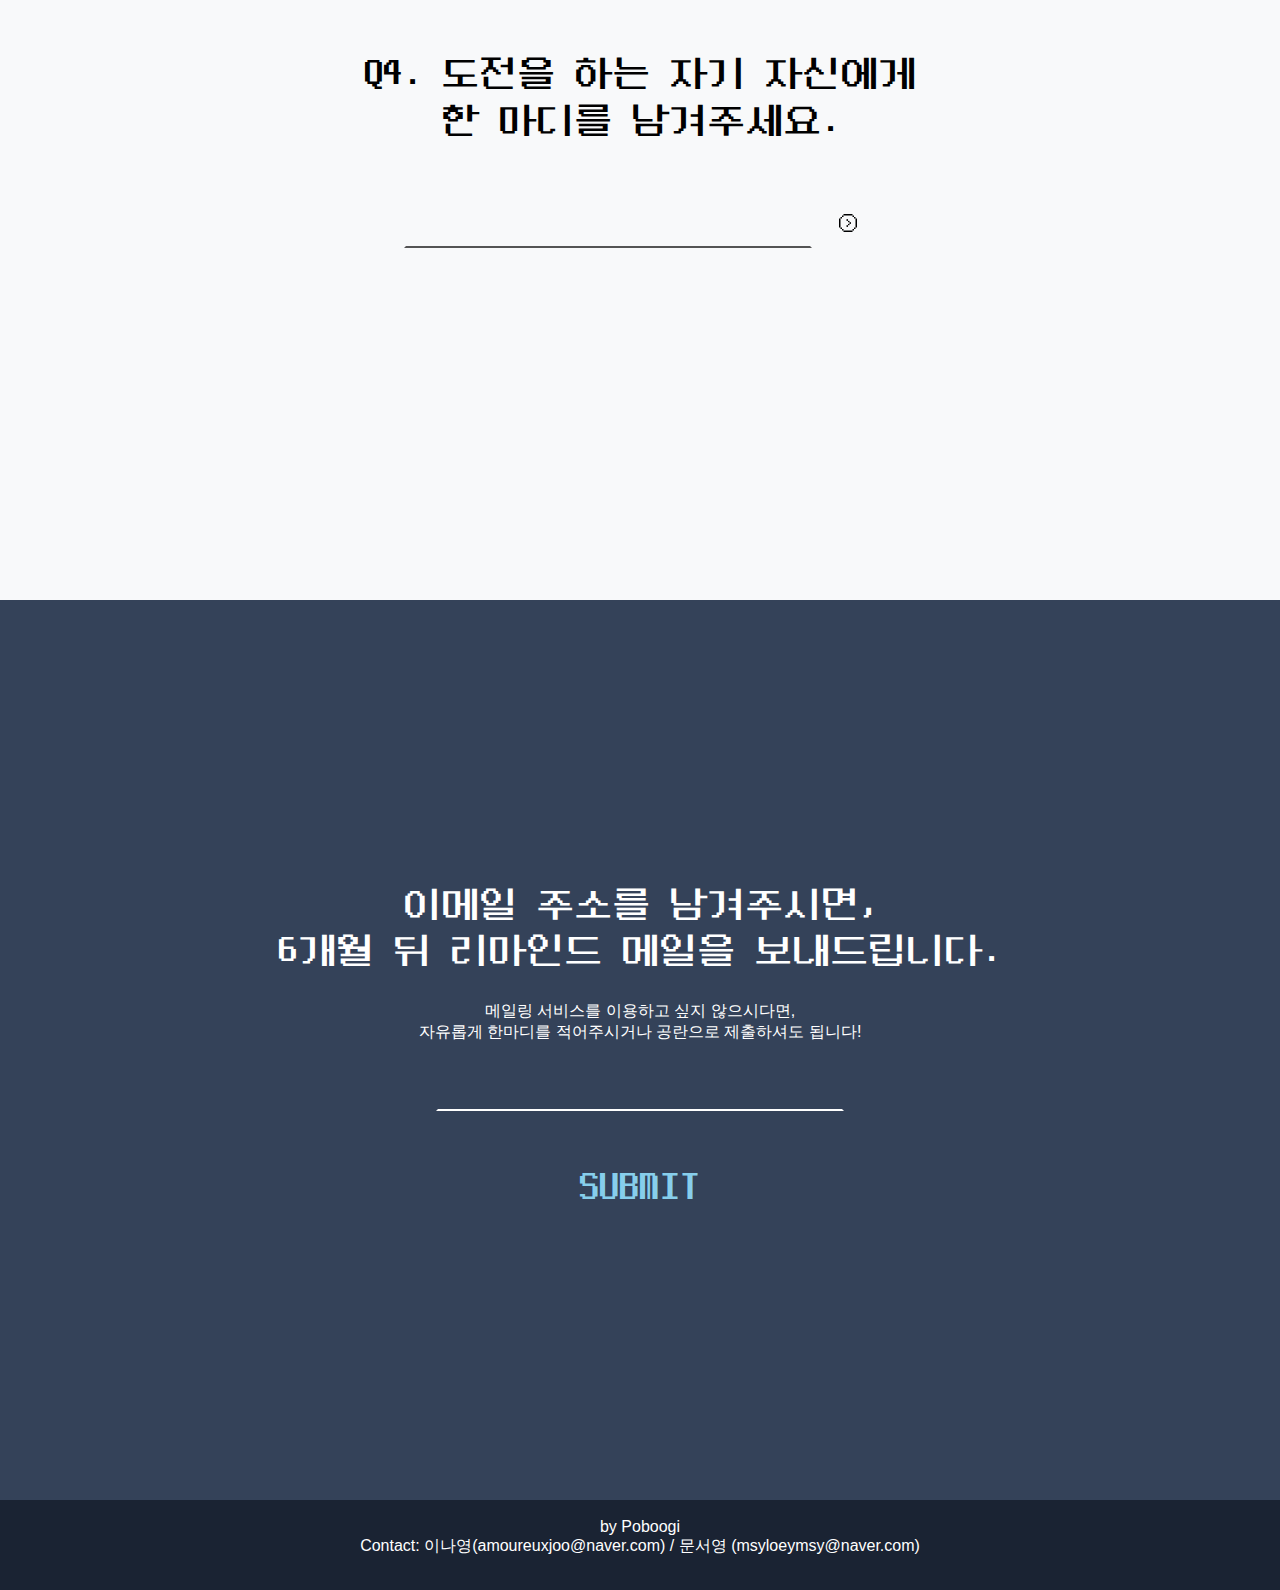
==== commit 6aa1135f: "Update index.html" ====
--- a/index.html
+++ b/index.html
@@ -133,6 +133,13 @@
             const targetElement = document.getElementById('q0');  // 이동할 대상 요소
             smoothScrollTo(targetElement);
         });
+
+        document.getElementById('q0btn').addEventListener('click', function(event) {
+            event.preventDefault();  // 기본 동작 방지 (즉시 이동하지 않음)
+            const targetElement = document.getElementById('q1');  // 이동할 대상 요소
+            smoothScrollTo(targetElement);
+        });
+
         
         function checkNicknameInput(event) {
             event.preventDefault(); // 기본 제출 방지
@@ -146,11 +153,7 @@
             localStorage.setItem('q0answer', nameInput);
                 
             // #q1 섹션으로 스크롤 이동
-            document.querySelector('q0btn').addEventListener('click', function(event) {
-                event.preventDefault();  // 기본 동작 방지 (즉시 이동하지 않음)
-                const targetElement = document.getElementById('q1');  // 이동할 대상 요소
-                smoothScrollTo(targetElement);
-            });
+            document.getElementById("q1").scrollIntoView({ behavior: 'smooth' });
         }
     </script>
 
@@ -173,6 +176,15 @@
     </section>
 
     <script>
+
+
+        document.getElementById('q1btn').addEventListener('click', function(event) {
+            event.preventDefault();  // 기본 동작 방지 (즉시 이동하지 않음)
+            const targetElement = document.getElementById('q2');  // 이동할 대상 요소
+            smoothScrollTo(targetElement);
+        });
+
+
         function checkQuestion1Input(event) {
             event.preventDefault(); // 기본 제출 방지
             const answer1 = document.getElementById("input1").value;
@@ -185,11 +197,7 @@
             localStorage.setItem('q1answer', answer1);
                 
             // #q2 섹션으로 스크롤 이동
-            document.querySelector('q1btn').addEventListener('click', function(event) {
-                event.preventDefault();  // 기본 동작 방지 (즉시 이동하지 않음)
-                const targetElement = document.getElementById('q2');  // 이동할 대상 요소
-                smoothScrollTo(targetElement);
-            });
+            document.getElementById("q2").scrollIntoView({ behavior: 'smooth' });
         }
     </script>
 
@@ -212,6 +220,15 @@
     </section>
 
     <script>
+
+        document.getElementById('q2btn').addEventListener('click', function(event) {
+            event.preventDefault();  // 기본 동작 방지 (즉시 이동하지 않음)
+            const targetElement = document.getElementById('q3');  // 이동할 대상 요소
+            smoothScrollTo(targetElement);
+        });
+
+
+
         function checkQuestion2Input(event) {
             event.preventDefault(); // 기본 제출 방지
             const answer2 = document.getElementById("input2").value;
@@ -224,17 +241,11 @@
             localStorage.setItem('q2answer', answer2);
                 
             // #q3 섹션으로 스크롤 이동
-            document.querySelector('q2btn').addEventListener('click', function(event) {
-                event.preventDefault();  // 기본 동작 방지 (즉시 이동하지 않음)
-                const targetElement = document.getElementById('q3');  // 이동할 대상 요소
-                smoothScrollTo(targetElement);
-            });
-
+            document.getElementById("q3").scrollIntoView({ behavior: 'smooth' });
         }
     </script>
 
     <!-- Q3 -->
-Q
     <section class="bg-dark" id="q3">
         <div class="container px-4">
             <div class="row gx-4 justify-content-center">
@@ -242,7 +253,7 @@
                     <form onsubmit="checkQuestion3Input(event)">
                         <h2 class="question-text-white">Q3. 앞으로 하고 싶은 도전은 무엇인가요? <br>그 도전까지는 얼마만큼의 시간이 걸릴까요?</h2>
                         <input id="input3" name="my-input3" type="text" class="pretendard-font" required />
-                        <button class="btn next-btn" style="margin-top: 50px;" id="q3btn">
+                        <button class="btn next-btn" style="margin-top: 50px;" id-="q3btn">
                             <img src="assets/icons8-next.png" alt="Next" class="arrow-icon">
                         </button>                                               
                     </form>
@@ -252,6 +263,13 @@
     </section>
 
     <script>
+        document.getElementById('q3btn').addEventListener('click', function(event) {
+            event.preventDefault();  // 기본 동작 방지 (즉시 이동하지 않음)
+            const targetElement = document.getElementById('q4');  // 이동할 대상 요소
+            smoothScrollTo(targetElement);
+        });
+
+
         function checkQuestion3Input(event) {
             event.preventDefault(); // 기본 제출 방지
             const answer3 = document.getElementById("input3").value;
@@ -264,12 +282,7 @@
             localStorage.setItem('q3answer', answer3);
                 
             // #q4 섹션으로 스크롤 이동
-            document.querySelector('q3btn').addEventListener('click', function(event) {
-                event.preventDefault();  // 기본 동작 방지 (즉시 이동하지 않음)
-                const targetElement = document.getElementById('q4');  // 이동할 대상 요소
-                smoothScrollTo(targetElement);
-            });
-
+            document.getElementById("q4").scrollIntoView({ behavior: 'smooth' });
         }
     </script>
 
@@ -291,7 +304,16 @@
         </div>
     </section>
 
-    <script>
+
+    <script>
+
+        document.getElementById('q4btn').addEventListener('click', function(event) {
+            event.preventDefault();  // 기본 동작 방지 (즉시 이동하지 않음)
+            const targetElement = document.getElementById('q5');  // 이동할 대상 요소
+            smoothScrollTo(targetElement);
+        });
+
+
         function checkQuestion4Input(event) {
             event.preventDefault(); // 기본 제출 방지
             const answer4 = document.getElementById("input4").value;
@@ -304,12 +326,7 @@
             localStorage.setItem('q4answer', answer4);
                 
             // #q5 섹션으로 스크롤 이동
-            document.querySelector('q4btn').addEventListener('click', function(event) {
-                event.preventDefault();  // 기본 동작 방지 (즉시 이동하지 않음)
-                const targetElement = document.getElementById('q5');  // 이동할 대상 요소
-                smoothScrollTo(targetElement);
-            });
-
+            document.getElementById("q5").scrollIntoView({ behavior: 'smooth' });
         }
     </script>
 
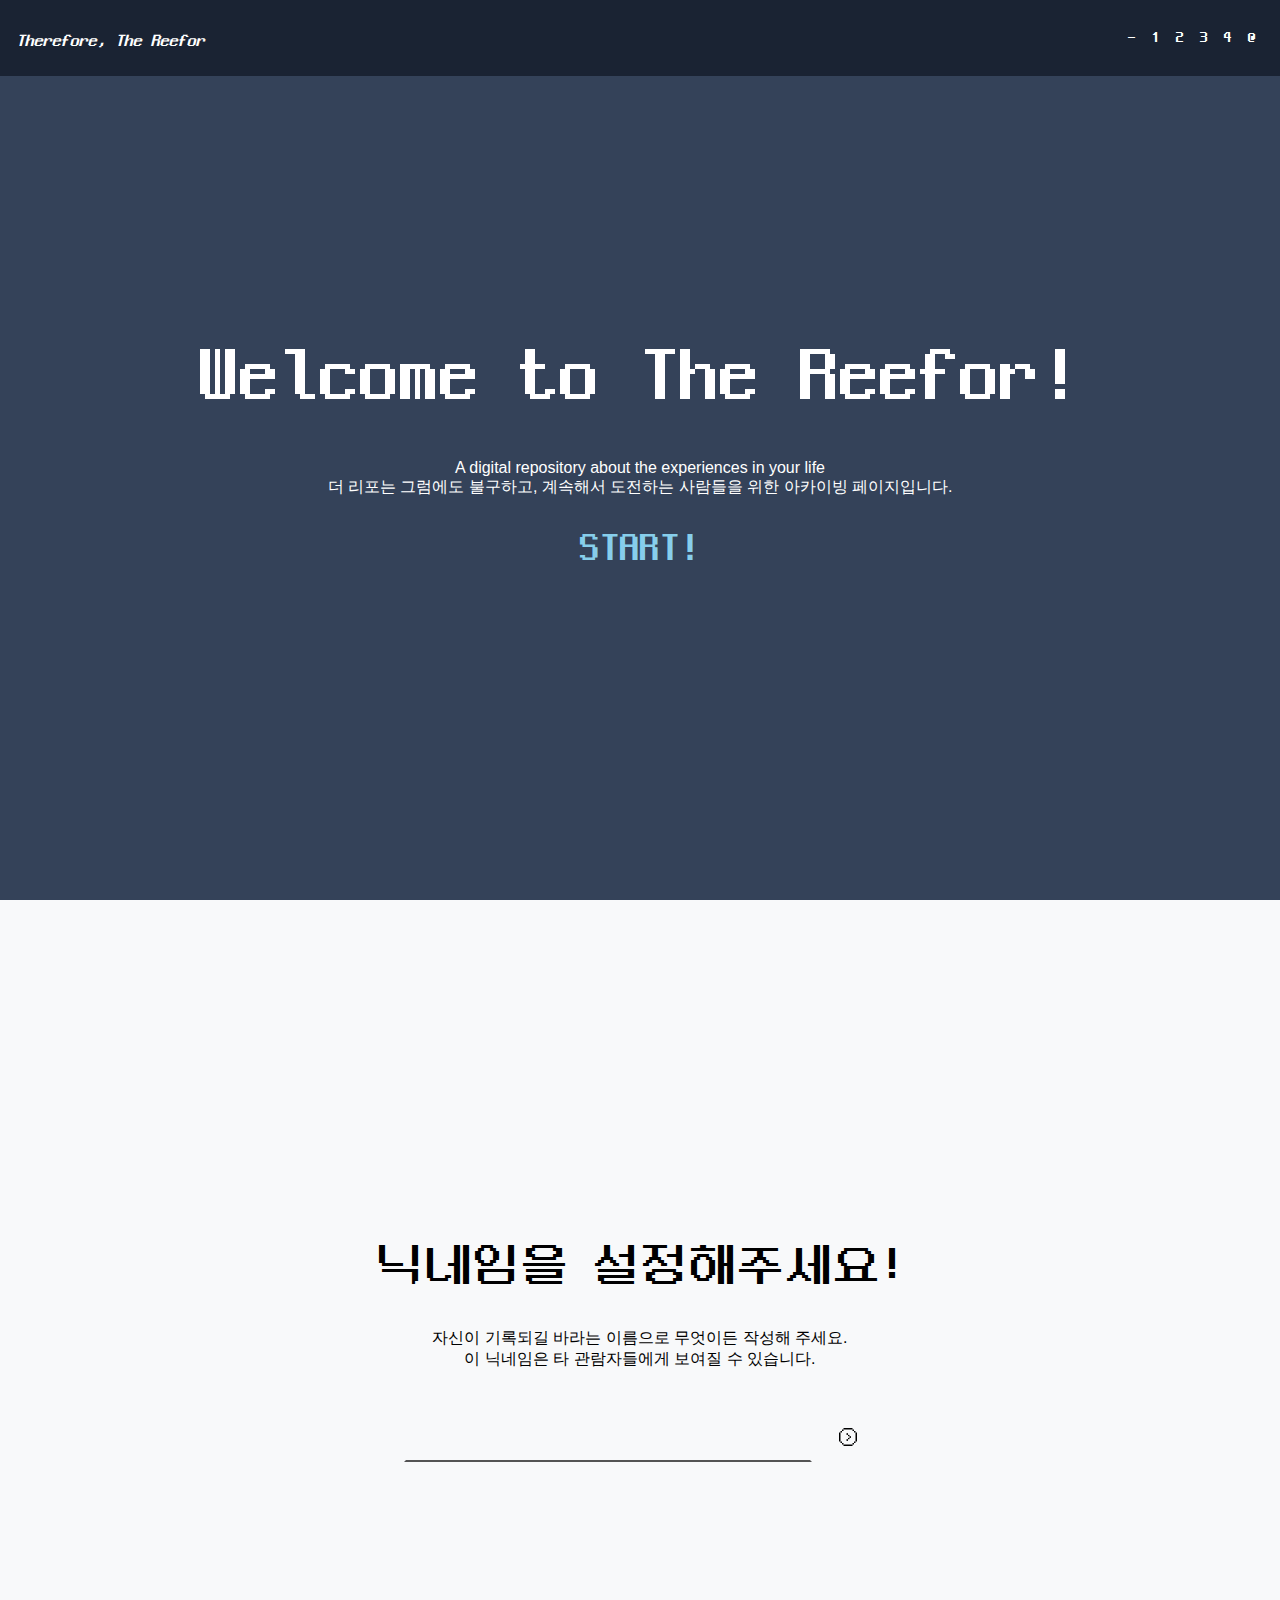
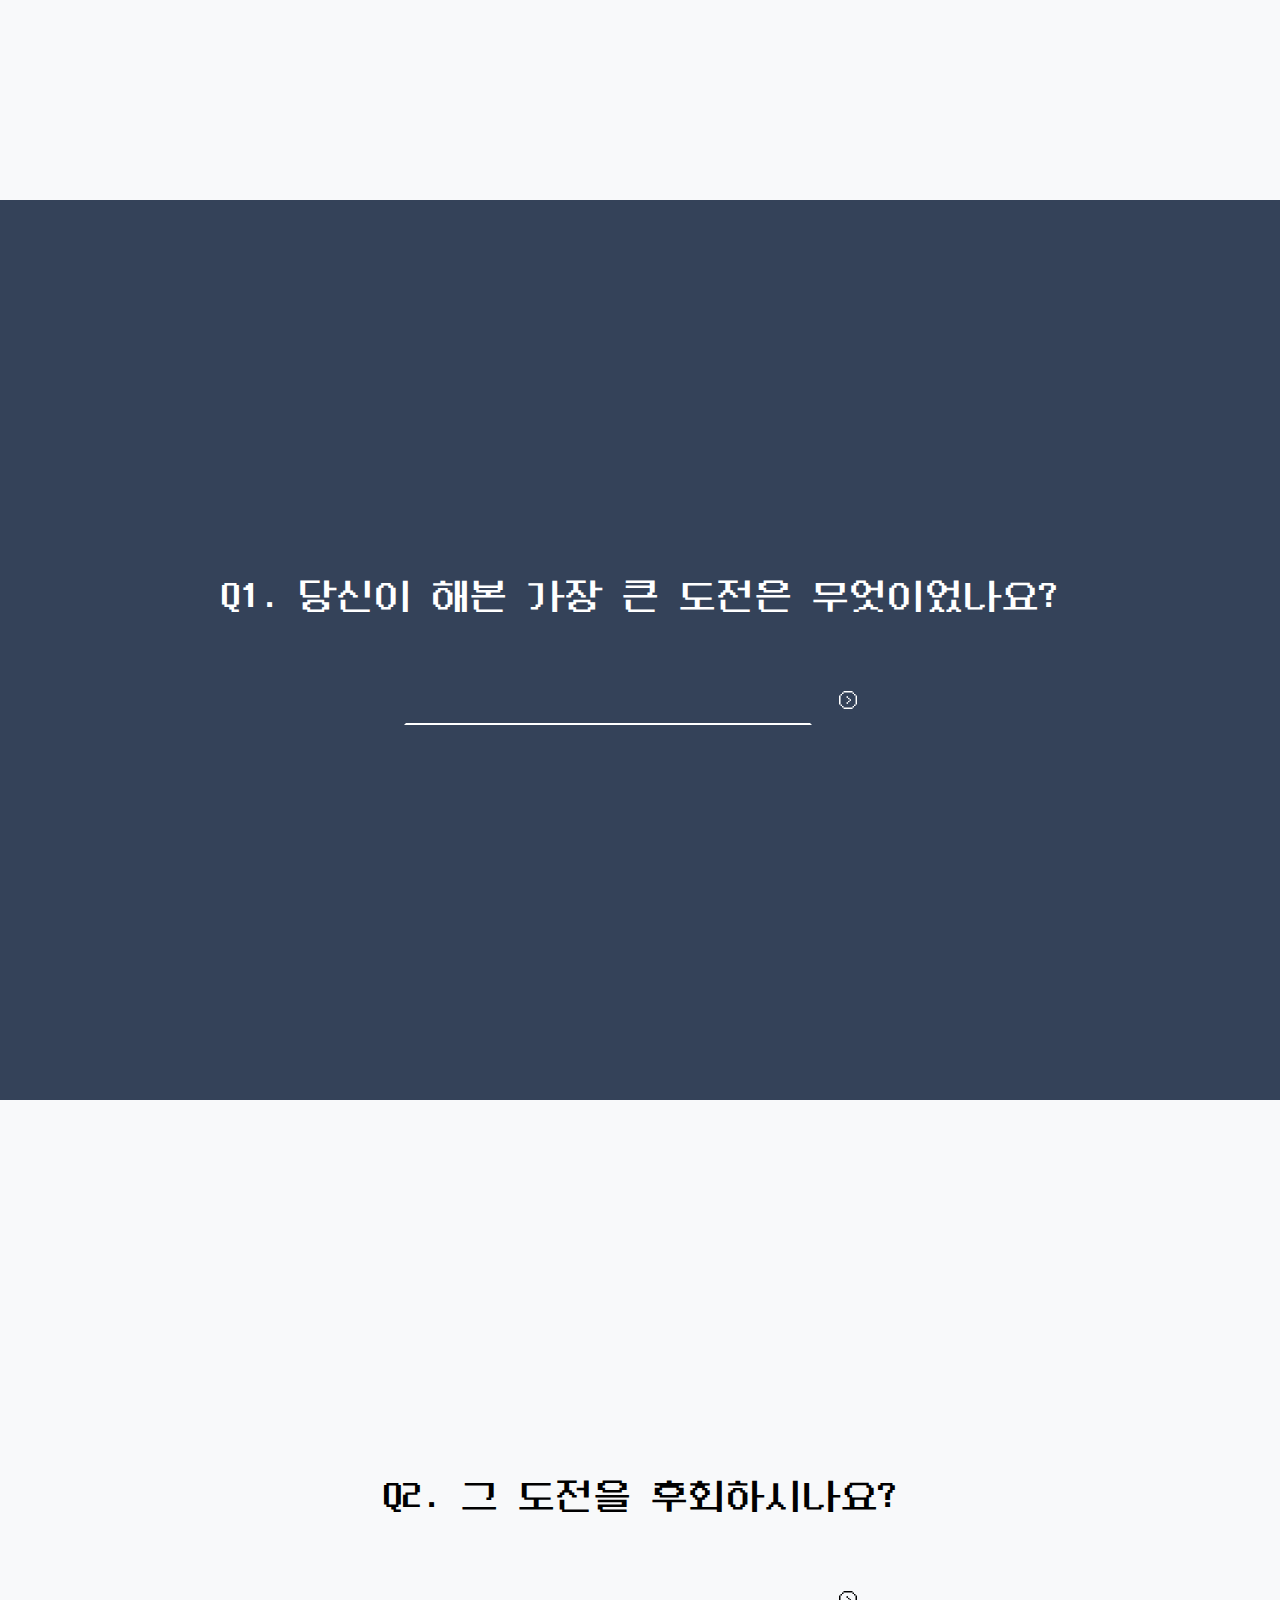
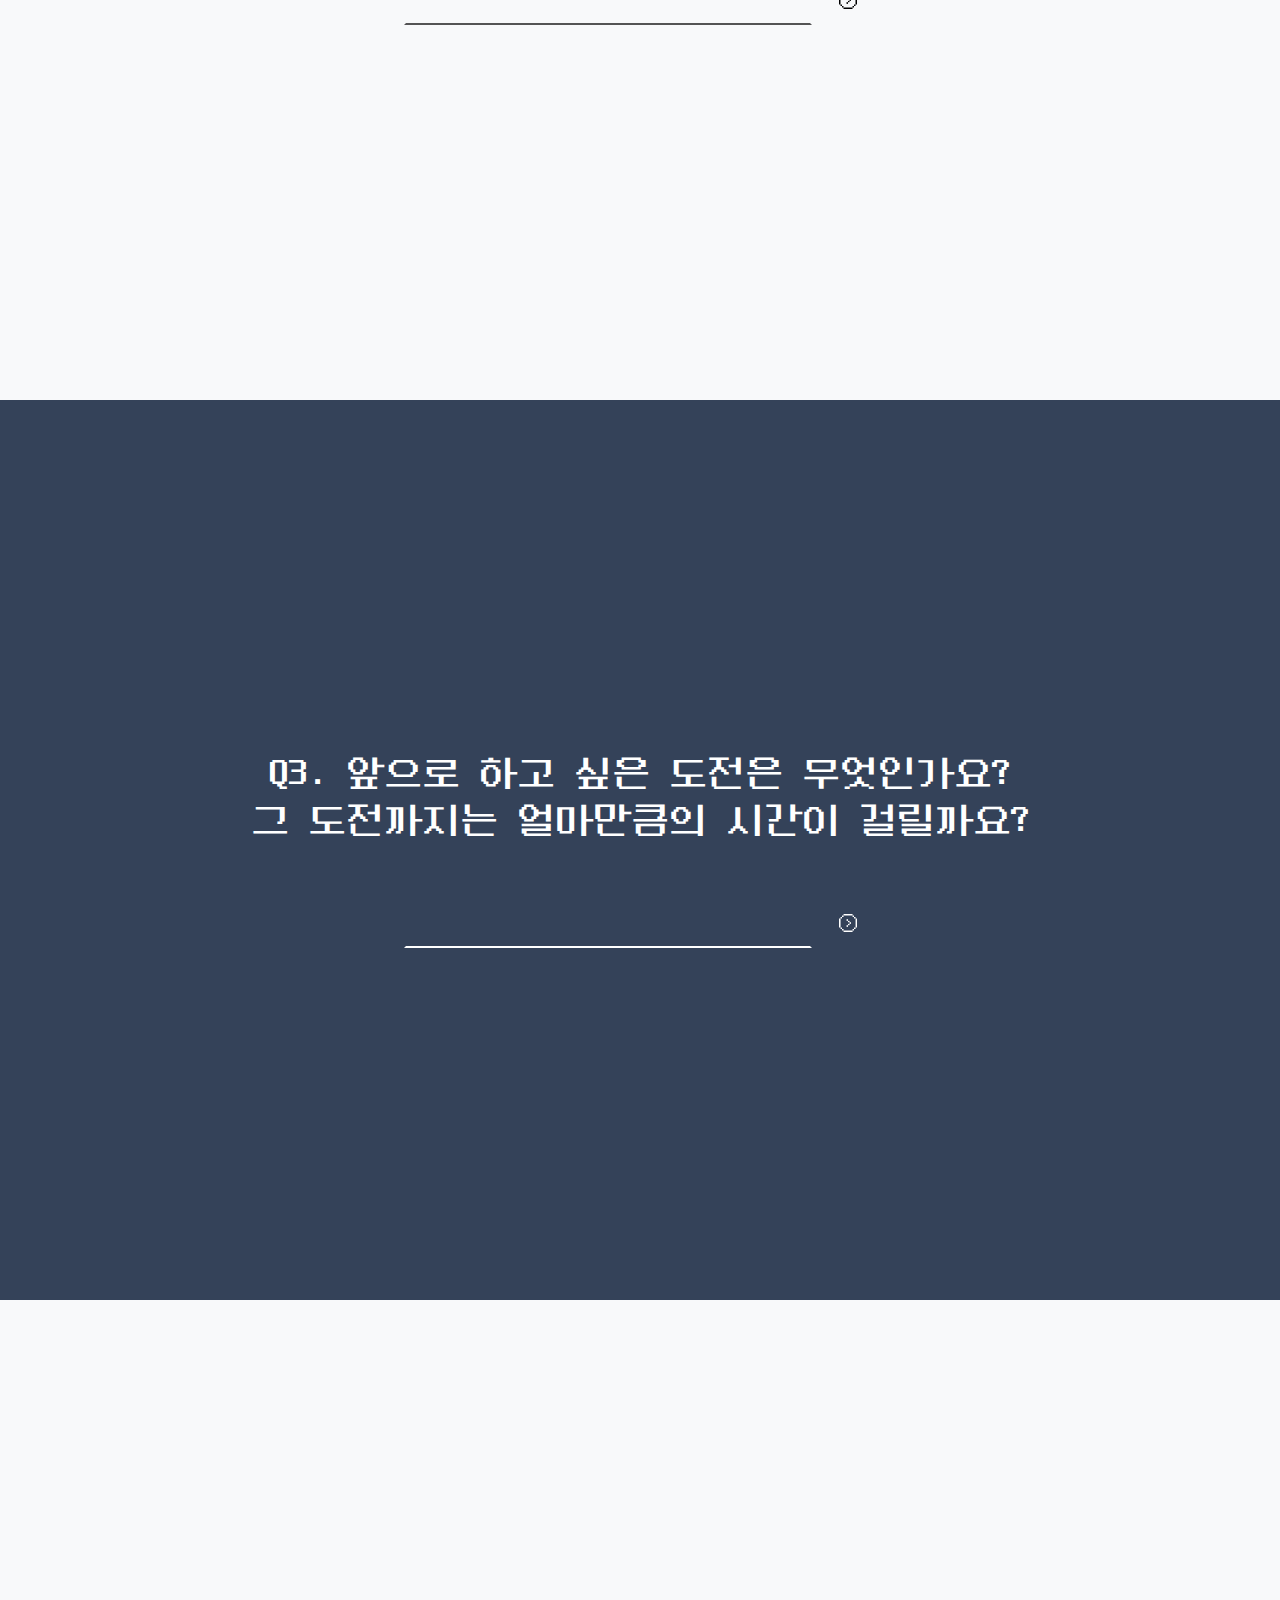
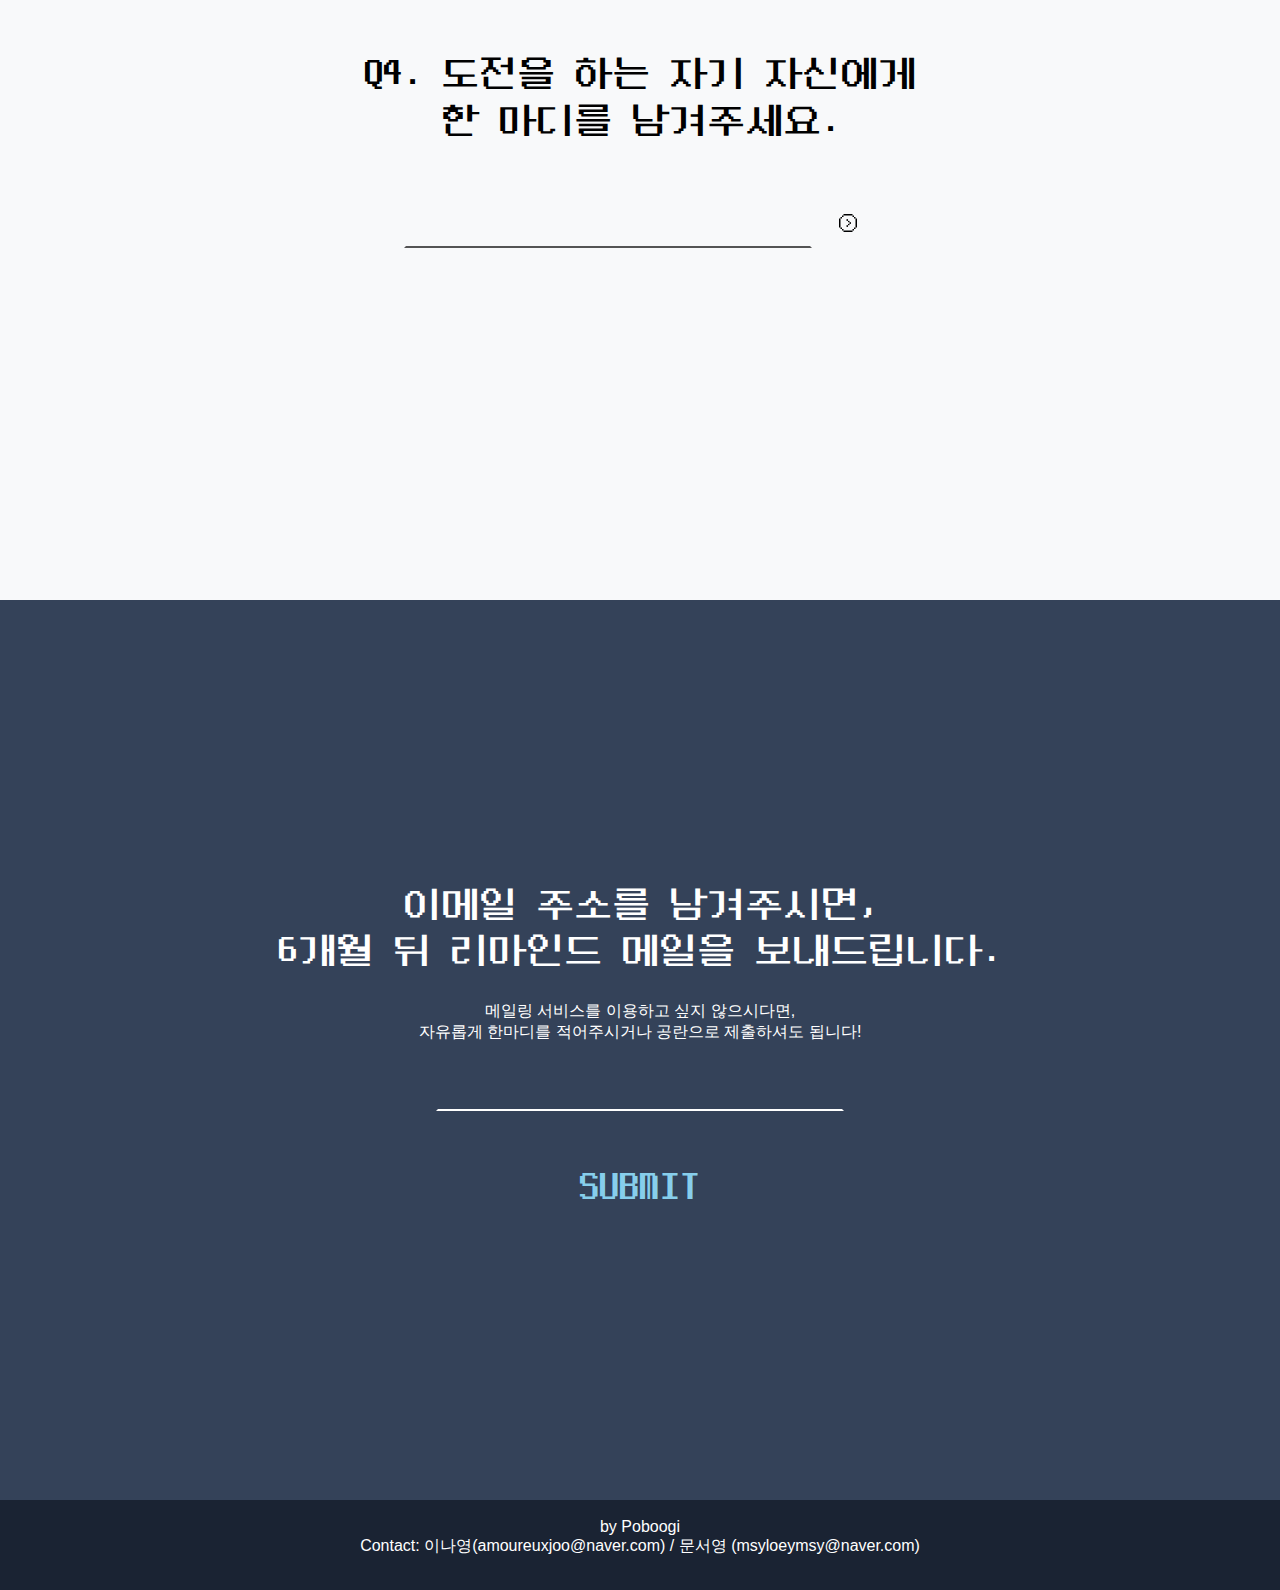
==== commit 975a74c3: "Update index.html" ====
--- a/index.html
+++ b/index.html
@@ -82,7 +82,7 @@
     <header class="bg-dark text-white" style="height: 100vh;">
         <div class="text-center" style="width: 100%; padding: 0;">
             <h1 class="pixel-font mb-5">Welcome to The Reefor!</h1>
-            <p class="pretendard-font mb-5">A digital repository about experiences in your life<br>더 리포는 그럼에도 불구하고, 계속해서 도전하는 사람들을 위한 아카이빙 페이지입니다.</p>
+            <p class="pretendard-font mb-5">A digital repository about the experiences in your life<br>더 리포는 그럼에도 불구하고, 계속해서 도전하는 사람들을 위한 아카이빙 페이지입니다.</p>
             <a class="btn btn-light mt-5 pixel-font" href="#q0" id="startBtn">START!</a>
         </div>
     </header>
@@ -134,11 +134,6 @@
             smoothScrollTo(targetElement);
         });
 
-        document.getElementById('q0btn').addEventListener('click', function(event) {
-            event.preventDefault();  // 기본 동작 방지 (즉시 이동하지 않음)
-            const targetElement = document.getElementById('q1');  // 이동할 대상 요소
-            smoothScrollTo(targetElement);
-        });
 
         
         function checkNicknameInput(event) {
@@ -153,8 +148,20 @@
             localStorage.setItem('q0answer', nameInput);
                 
             // #q1 섹션으로 스크롤 이동
-            document.getElementById("q1").scrollIntoView({ behavior: 'smooth' });
-        }
+            document.getElementById('q0btn').addEventListener('click', function(event) {
+            event.preventDefault();  // 기본 동작 방지 (즉시 이동하지 않음)
+            const targetElement = document.getElementById('q1');  // 이동할 대상 요소
+            smoothScrollTo(targetElement);
+        });
+        }
+
+
+        document.getElementById('.next-btn').addEventListener('click', function(event) {
+            event.preventDefault();  // 기본 동작 방지 (즉시 이동하지 않음)
+            const targetElement = document.getElementById('q1');  // 이동할 대상 요소
+            smoothScrollTo(targetElement);
+        });
+
     </script>
 
     <!-- Q1 -->
@@ -177,14 +184,6 @@
 
     <script>
 
-
-        document.getElementById('q1btn').addEventListener('click', function(event) {
-            event.preventDefault();  // 기본 동작 방지 (즉시 이동하지 않음)
-            const targetElement = document.getElementById('q2');  // 이동할 대상 요소
-            smoothScrollTo(targetElement);
-        });
-
-
         function checkQuestion1Input(event) {
             event.preventDefault(); // 기본 제출 방지
             const answer1 = document.getElementById("input1").value;
@@ -197,8 +196,20 @@
             localStorage.setItem('q1answer', answer1);
                 
             // #q2 섹션으로 스크롤 이동
-            document.getElementById("q2").scrollIntoView({ behavior: 'smooth' });
-        }
+            document.getElementById('q1btn').addEventListener('click', function(event) {
+            event.preventDefault();  // 기본 동작 방지 (즉시 이동하지 않음)
+            const targetElement = document.getElementById('q2');  // 이동할 대상 요소
+            smoothScrollTo(targetElement);
+        });
+        }
+
+        document.getElementById('.next-btn').addEventListener('click', function(event) {
+            event.preventDefault();  // 기본 동작 방지 (즉시 이동하지 않음)
+            const targetElement = document.getElementById('q2');  // 이동할 대상 요소
+            smoothScrollTo(targetElement);
+        });
+
+
     </script>
 
     <!-- Q2 -->
@@ -221,13 +232,6 @@
 
     <script>
 
-        document.getElementById('q2btn').addEventListener('click', function(event) {
-            event.preventDefault();  // 기본 동작 방지 (즉시 이동하지 않음)
-            const targetElement = document.getElementById('q3');  // 이동할 대상 요소
-            smoothScrollTo(targetElement);
-        });
-
-
 
         function checkQuestion2Input(event) {
             event.preventDefault(); // 기본 제출 방지
@@ -241,11 +245,27 @@
             localStorage.setItem('q2answer', answer2);
                 
             // #q3 섹션으로 스크롤 이동
-            document.getElementById("q3").scrollIntoView({ behavior: 'smooth' });
-        }
+            document.getElementById('q2btn').addEventListener('click', function(event) {
+            event.preventDefault();  // 기본 동작 방지 (즉시 이동하지 않음)
+            const targetElement = document.getElementById('q3');  // 이동할 대상 요소
+            smoothScrollTo(targetElement);
+        });
+
+        }
+
+        document.getElementById('.next-btn').addEventListener('click', function(event) {
+            event.preventDefault();  // 기본 동작 방지 (즉시 이동하지 않음)
+            const targetElement = document.getElementById('q3');  // 이동할 대상 요소
+            smoothScrollTo(targetElement);
+        });
+
+
+
+
     </script>
 
     <!-- Q3 -->
+
     <section class="bg-dark" id="q3">
         <div class="container px-4">
             <div class="row gx-4 justify-content-center">
@@ -253,7 +273,7 @@
                     <form onsubmit="checkQuestion3Input(event)">
                         <h2 class="question-text-white">Q3. 앞으로 하고 싶은 도전은 무엇인가요? <br>그 도전까지는 얼마만큼의 시간이 걸릴까요?</h2>
                         <input id="input3" name="my-input3" type="text" class="pretendard-font" required />
-                        <button class="btn next-btn" style="margin-top: 50px;" id-="q3btn">
+                        <button class="btn next-btn" style="margin-top: 50px;" id="q3btn" >
                             <img src="assets/icons8-next.png" alt="Next" class="arrow-icon">
                         </button>                                               
                     </form>
@@ -263,11 +283,8 @@
     </section>
 
     <script>
-        document.getElementById('q3btn').addEventListener('click', function(event) {
-            event.preventDefault();  // 기본 동작 방지 (즉시 이동하지 않음)
-            const targetElement = document.getElementById('q4');  // 이동할 대상 요소
-            smoothScrollTo(targetElement);
-        });
+
+
 
 
         function checkQuestion3Input(event) {
@@ -282,8 +299,20 @@
             localStorage.setItem('q3answer', answer3);
                 
             // #q4 섹션으로 스크롤 이동
-            document.getElementById("q4").scrollIntoView({ behavior: 'smooth' });
-        }
+            document.getElementById('q3btn').addEventListener('click', function(event) {
+            event.preventDefault();  // 기본 동작 방지 (즉시 이동하지 않음)
+            const targetElement = document.getElementById('q4');  // 이동할 대상 요소
+            smoothScrollTo(targetElement);
+        });
+        }
+
+        document.getElementById('.next-btn').addEventListener('click', function(event) {
+            event.preventDefault();  // 기본 동작 방지 (즉시 이동하지 않음)
+            const targetElement = document.getElementById('q4');  // 이동할 대상 요소
+            smoothScrollTo(targetElement);
+        });
+
+
     </script>
 
     <!-- Q4 -->
@@ -307,11 +336,6 @@
 
     <script>
 
-        document.getElementById('q4btn').addEventListener('click', function(event) {
-            event.preventDefault();  // 기본 동작 방지 (즉시 이동하지 않음)
-            const targetElement = document.getElementById('q5');  // 이동할 대상 요소
-            smoothScrollTo(targetElement);
-        });
 
 
         function checkQuestion4Input(event) {
@@ -326,8 +350,20 @@
             localStorage.setItem('q4answer', answer4);
                 
             // #q5 섹션으로 스크롤 이동
-            document.getElementById("q5").scrollIntoView({ behavior: 'smooth' });
-        }
+            document.getElementById('q4btn').addEventListener('click', function(event) {
+            event.preventDefault();  // 기본 동작 방지 (즉시 이동하지 않음)
+            const targetElement = document.getElementById('q5');  // 이동할 대상 요소
+            smoothScrollTo(targetElement);
+        });
+        }
+
+        document.getElementById('.next-btn').addEventListener('click', function(event) {
+            event.preventDefault();  // 기본 동작 방지 (즉시 이동하지 않음)
+            const targetElement = document.getElementById('q5');  // 이동할 대상 요소
+            smoothScrollTo(targetElement);
+        });
+
+
     </script>
 
     <!-- Q5 -->
